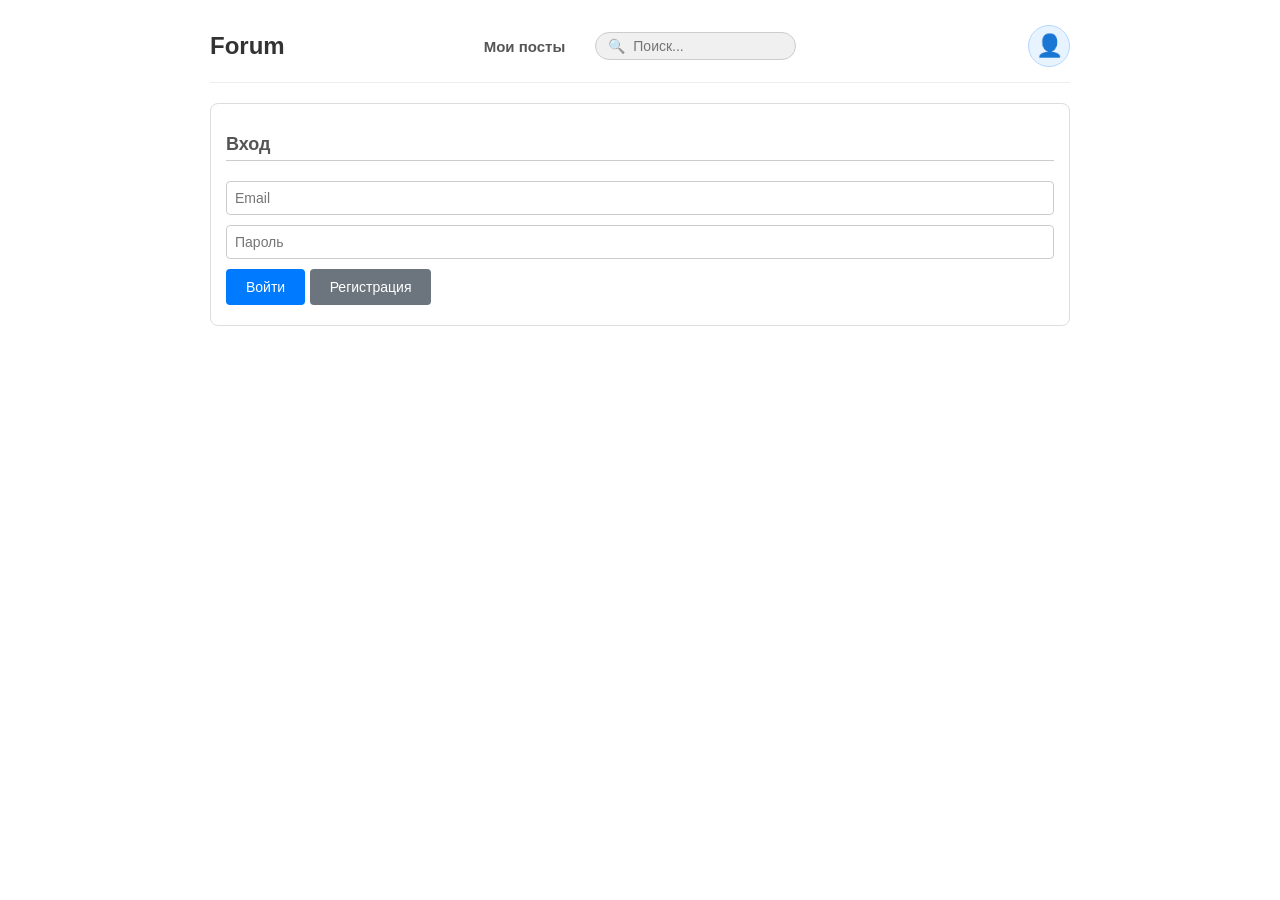
==== index.html @ 324289bb "fear: loading screen fades out smoothly" ====
<!DOCTYPE html>
<html lang="ru">
<head>
    <meta charset="UTF-8">
    <title>Forum Frontend</title>
    <link rel="stylesheet" href="style.css">
</head>
<body>
    <header class="topbar">
    <a href="?" class="logo" onclick="goToMainPage(event)">Forum</a>
    
    <div class="topbar-center">
        <nav class="topbar-nav">
            <a href="?my-posts=1" class="nav-link" id="navMyPosts" onclick="goToMyPosts(event)">Мои посты</a>
        </nav>
        <div class="topbar-search">
            <span class="search-icon">🔍</span>
            <input type="text" id="globalSearchInput" placeholder="Поиск..." class="search-input">
        </div>
    </div>

    <button class="profile-btn" title="Профиль" onclick="openOwnProfile()">👤</button>
    </header>

    <div id="message"></div>

    <!-- Загрузка -->
    <div id="loadingSection">
        <p style="color:#888;">Загрузка...</p>
    </div>

    <!-- Логин -->
    <div id="loginSection" class="section hidden">
        <h2>Вход</h2>
        <input id="loginEmail" type="email" placeholder="Email">
        <input id="loginPassword" type="password" placeholder="Пароль">
        <button onclick="login(this)">Войти</button>
        <button class="logout" onclick="showRegister()">Регистрация</button>
    </div>

    <!-- Регистрация -->
    <div id="registerSection" class="section hidden">
        <h2>Регистрация</h2>
        <input id="regUsername" type="text" placeholder="Username">
        <input id="regEmail" type="email" placeholder="Email">
        <input id="regPassword" type="password" placeholder="Пароль">
        <button onclick="register(this)">Зарегистрироваться</button>
        <button class="logout" onclick="showLogin()">Назад к входу</button>
    </div>

    <!-- Форум -->
    <div id="appSection" class="section hidden">
        <div class="user-info">
    		<div class="user-info-text">
        		<strong>Вы вошли как:</strong> <span id="currentUser"></span>
        		<span id="roleBadges"></span>
    		</div>
    		<div style="display: flex; gap: 10px;">
        		<button id="moderatorToolsBtn" class="admin-tools-btn" title="Инструменты модератора" onclick="openModeratorToolsModal()" style="display: none;">🛡️</button>
        		<button id="adminToolsBtn" class="admin-tools-btn" title="Инструменты администратора" onclick="openAdminToolsModal()" style="display: none;">🛠️</button>
    		</div>
	</div>

        <div class="layout">
            <aside class="sidebar">
                <h2>Подфорумы</h2>
                <ul id="subforumsList"></ul>
            </aside>

	<main class="content">
    		<div class="posts-header">
    		<h2>Посты <span id="postsFilterLabel" class="filter-label"></span></h2>
    		<div style="display: flex; column-gap: 10px; align-items: center;">
        		<button class="success" onclick="openCreatePostModal()">Создать пост</button>
        		<button class="btn-gray-icon" onclick="loadPosts()" title="Обновить список">↻</button>
    		</div>
    	</div>
    	<div id="postsList"></div>
    	<div id="pagination" class="pagination"></div>
	</main>
    </div>
</div>

    <!-- Страница поста -->
    <div id="postDetailSection" class="section hidden">
        <button class="logout" onclick="goBackToForum()" style="margin-bottom: 15px;">← Назад к форуму</button>

        <div id="postDetailContent"></div>

        <h2>Комментарии</h2>
        <div id="commentFormContainer">
    		<textarea id="newCommentContent" rows="3" placeholder="Ваш комментарий..."></textarea>
    
    		<div id="commentImagePreview" class="images-preview"></div>
    
    		<div class="action-row">
        		<button type="button" class="attach-btn" onclick="document.getElementById('commentImageInput').click()">📎			</button>
        		<input type="file" id="commentImageInput" accept="image/*" style="display: none;" onchange="handleCommentImageUpload(event)">
        		<button onclick="submitComment(this)">Отправить</button>
    		</div>
	</div>
        <div id="commentsList"></div>
    </div>

    <!-- Страница профиля -->
    <div id="profileSection" class="section hidden">
        <button class="logout" onclick="goBackToForum()" style="margin-bottom: 15px;">← Назад к форуму</button>

        <div class="profile-header">
            <h2 id="profileTitle">Профиль</h2>
            <div class="profile-header-actions">
                <button id="rolesBtn" style="display: none; margin: 0;">Настройка полномочий</button>
                <button id="banBtn" class="danger" style="display: none; margin: 0;">Забанить</button>
                <button id="deleteAccountBtn" class="danger" style="display: none; margin: 0;">Удалить аккаунт</button>
                <button id="logoutBtn" class="logout" style="display: none; margin: 0;" onclick="logout()">Выйти</button>
            </div>
        </div>
        <div id="profileContent" class="profile-card">Загрузка...</div>
    </div>

    <!-- Модальное окно: создание подфорума -->
    <div id="createSubforumModal" class="modal-overlay" onclick="if(event.target===this) closeCreateSubforumModal()">
        <div class="modal">
            <h2>Создать подфорум</h2>

            <label for="subforumName">Название:</label>
            <input id="subforumName" type="text" placeholder="Введите название подфорума">

            <label for="subforumDesc">Описание (необязательно):</label>
            <textarea id="subforumDesc" rows="3" placeholder="Краткое описание подфорума"></textarea>

            <div class="modal-actions">
                <button class="success" onclick="createSubforum()">Создать</button>
                <button class="logout" onclick="closeCreateSubforumModal()">Отмена</button>
            </div>
        </div>
    </div>

    <!-- Модальное окно: универсальное подтверждение -->
    <div id="confirmModal" class="modal-overlay" onclick="if(event.target===this) closeConfirmModal()">
        <div class="modal">
            <h2 id="confirmTitle">Подтверждение</h2>
            <p id="confirmMessage"></p>
            <div class="modal-actions">
                <button id="confirmYesBtn" class="danger" onclick="confirmYes(this)">Удалить</button>
                <button class="logout" onclick="closeConfirmModal()">Отмена</button>
            </div>
        </div>
    </div>

    <!-- Модальное окно: настройка полномочий -->
    <div id="rolesModal" class="modal-overlay" onclick="if(event.target===this) closeRolesModal()">
        <div class="modal">
            <h2>Настройка полномочий</h2>
            <p style="margin: 5px 0;">Пользователь: <strong id="rolesUserName">—</strong></p>
            <div id="rolesCurrentInfo" class="roles-current">Текущие полномочия: —</div>

            <div class="role-section">
                <label class="radio-row">
                    <input type="radio" name="roleOption" value="user">
                    <span>Обычный пользователь</span>
                </label>
                <label class="radio-row">
                    <input type="radio" name="roleOption" value="moderator">
                    <span>Модератор подфорума</span>
                </label>
                <label class="radio-row">
                    <input type="radio" name="roleOption" value="admin">
                    <span>Администратор</span>
                </label>
            </div>

            <div id="moderatorSubforumBlock" class="role-section" style="display: none;">
                <label for="roleSubforumId">Подфорум для модератора:</label>
                <div id="moderatorSubforumsList" class="role-checkboxes"></div>
    <p class="role-hint">Модератор сможет управлять постами и комментариями только в отмеченных подфорумах.</p>
            </div>

            <div class="modal-actions">
                <button class="success" onclick="saveUserRoles(this)">Сохранить</button>
                <button class="logout" onclick="closeRolesModal()">Отмена</button>
            </div>
        </div>
    </div>

    <!-- Модальное окно: бан пользователя -->
    <div id="banModal" class="modal-overlay" onclick="if(event.target===this) closeBanModal()">
        <div class="modal">
            <h2>Забанить пользователя</h2>
            <p style="margin: 5px 0;">Пользователь: <strong id="banUserName">—</strong></p>

            <label for="banReason">Причина бана:</label>
            <textarea id="banReason" rows="3" placeholder="Опишите причину бана"></textarea>

            <label for="banDuration">Срок:</label>
            <select id="banDuration">
                <option value="1">1 день</option>
                <option value="7">7 дней</option>
                <option value="30">30 дней</option>
                <option value="90">90 дней</option>
                <option value="365">1 год</option>
                <option value="">Навсегда</option>
            </select>

            <div class="role-section">
                <label class="radio-row">
                    <input type="radio" name="banScope" value="global" id="banScopeGlobal">
                    <span>Весь форум</span>
                </label>
                <label class="radio-row">
                    <input type="radio" name="banScope" value="subforum" id="banScopeSubforum">
                    <span>Подфорум</span>
                </label>
            </div>

            <div id="banSubforumBlock" class="role-section" style="display: none;">
                <label for="banSubforumId">Подфорум:</label>
                <select id="banSubforumId"></select>
                <p class="role-hint">Пользователь не сможет писать в выбранном подфоруме.</p>
            </div>

            <label class="checkbox-row" for="banDeleteContent">
                <input type="checkbox" id="banDeleteContent">
                <span>Удалить все посты и комментарии</span>
            </label>

            <label class="checkbox-row" for="banDeleteAccount">
                <input type="checkbox" id="banDeleteAccount">
                <span>Забанить и удалить аккаунт</span>
            </label>

            <div class="modal-actions">
                <button class="danger" onclick="saveBan(this)">Забанить</button>
                <button class="logout" onclick="closeBanModal()">Отмена</button>
            </div>
        </div>
    </div>

    <!-- Модальное окно смена почты -->
    <div id="emailModal" class="modal-overlay" onclick="if(event.target===this) closeEmailModal()">
        <div class="modal">
            <h2>Изменить Email</h2>
            
            <label for="newEmailInput">Новый Email:</label>
            <input id="newEmailInput" type="email" placeholder="Введите новый email">

            <label for="emailPasswordInput">Пароль для подтверждения:</label>
            <input id="emailPasswordInput" type="password" placeholder="Введите пароль">

            <div class="modal-actions">
                <button class="success" onclick="saveEmail(this)">Сохранить</button>
                <button class="logout" onclick="closeEmailModal()">Отмена</button>
            </div>
        </div>
    </div>

    <!-- Модальное окно смена Пароля -->
    <div id="passwordModal" class="modal-overlay" onclick="if(event.target===this) closePasswordModal()">
        <div class="modal">
            <h2>Изменить Пароль</h2>
            
            <label for="currentPasswordInput">Текущий пароль:</label>
            <input id="currentPasswordInput" type="password" placeholder="Введите текущий пароль">

            <label for="newPasswordInput">Новый пароль:</label>
            <input id="newPasswordInput" type="password" placeholder="Введите новый пароль">

            <div class="modal-actions">
                <button class="success" onclick="savePassword(this)">Сохранить</button>
                <button class="logout" onclick="closePasswordModal()">Отмена</button>
            </div>
        </div>
    </div>

<!-- Модальное окно инструменты администратора -->
<div id="adminToolsModal" class="modal-overlay" onclick="if(event.target===this) closeAdminToolsModal()">
    <div class="modal" style="max-width: 600px;">
        <h2>Инструменты администратора</h2>
        
        <!-- Вкладки -->
        <div class="admin-tabs">
            <button class="admin-tab active" onclick="switchAdminTab('users')">Пользователи</button>
            <button class="admin-tab" onclick="switchAdminTab('tags')">Теги</button>
	    <button class="admin-tab" onclick="switchAdminTab('subforums')">Подфорумы</button>
	    <button class="admin-tab" onclick="switchAdminTab('moderation')">На модерации</button>
        </div>

        <!-- Содержимое вкладки пользователи -->
        <div id="adminTabUsers" class="admin-tab-content">
            <ul id="adminUsersList" class="admin-list">
                <li style="color:#888; font-style:italic;">Загрузка...</li>
            </ul>
        </div>

        <!-- Содержимое вкладки теги -->
        <div id="adminTabTags" class="admin-tab-content" style="display: none;">
            <div class="action-row" style="margin-bottom: 15px;">
                <input id="newTagName" type="text" placeholder="Название нового тега">
                <button class="success" onclick="createTag(this)">Создать</button>
            </div>
            <ul id="adminTagsList" class="admin-list">
                <li style="color:#888; font-style:italic;">Загрузка...</li>
            </ul>
        </div>

	<!-- Содержимое вкладки подфорумы -->
        <div id="adminTabSubforums" class="admin-tab-content" style="display: none;">
            <div class="action-row" style="margin-bottom: 15px;">
                <input id="newSubforumName" type="text" placeholder="Название нового подфорума">
                <button class="success" onclick="createSubforum(this)">Создать</button>
            </div>
            <ul id="adminSubforumsList" class="admin-list">
                <li style="color:#888; font-style:italic;">Загрузка...</li>
            </ul>
        </div>

	<div id="adminTabModeration" class="admin-tab-content" style="display: none;">
    		<ul id="adminPendingList" class="admin-list">
        		<li style="color:#888; font-style:italic;">Загрузка...</li>
    		</ul>
	</div>

        <div class="modal-actions">
            <button class="logout" onclick="closeAdminToolsModal()">Закрыть</button>
        </div>
    </div>
</div>

<!-- Модальное окно редактирование профиля -->
<div id="profileEditModal" class="modal-overlay" onclick="if(event.target===this) closeProfileEditModal()">
    <div class="modal">
        <h2>Редактировать профиль</h2>
        
        <label>Аватарка:</label>
        <div style="display: flex; gap: 15px; align-items: center; margin-bottom: 10px;">
            <img id="editAvatarPreview" src="" style="width: 60px; height: 60px; border-radius: 50%; object-fit: cover; border: 1px solid #ccc;">
            <button type="button" class="attach-btn" onclick="document.getElementById('avatarInput').click()">📎</button>
            <input type="file" id="avatarInput" accept="image/*" style="display: none;" onchange="handleAvatarUpload(event)">
        </div>

        <label for="editDescriptionInput">О себе:</label>
        <textarea id="editDescriptionInput" rows="4" placeholder="Расскажите о себе..."></textarea>

        <div class="modal-actions">
            <button class="success" onclick="saveProfileChanges(this)">Сохранить</button>
            <button class="logout" onclick="closeProfileEditModal()">Отмена</button>
        </div>
    </div>
</div>

<!-- Модальное окно создание поста -->
<div id="createPostModal" class="modal-overlay" onclick="if(event.target===this) closeCreatePostModal()">
    <div class="modal" style="max-width: 600px;">
        <h2>Создать пост</h2>
        
        <label for="postSubforumId" class="input-label">Подфорум:</label>
        <select id="postSubforumId"></select>

        <label for="postTagId" class="input-label">Тег (необязательно):</label>
        <select id="postTagId">
            <option value="">— Без тега —</option>
        </select>

        <input id="postTitle" type="text" placeholder="Заголовок">
        <textarea id="postContent" rows="4" placeholder="Текст поста"></textarea>

        <div id="postImagesPreview" class="images-preview"></div>

        <div class="action-row">
            <button type="button" class="attach-btn" onclick="document.getElementById('postImagesInput').click()">📎</button>
            <input type="file" id="postImagesInput" multiple accept="image/*" style="display: none;" onchange="handlePostImageUpload(event)">
            <span id="postImageError" class="error-text"></span>
        </div>

        <div class="modal-actions">
            <button class="success" onclick="createPost(this)">Опубликовать</button>
            <button class="logout" onclick="closeCreatePostModal()">Отмена</button>
        </div>
    </div>
</div>

<!-- Модальное окно инструменты модератора -->
<div id="moderatorToolsModal" class="modal-overlay" onclick="if(event.target===this) closeModeratorToolsModal()">
    <div class="modal" style="max-width: 600px;">
        <h2>Инструменты модератора</h2>
        
        <div class="admin-tabs">
            <button class="admin-tab active" onclick="switchModTab('users')">Пользователи</button>
            <button class="admin-tab" onclick="switchModTab('pending')">На модерации</button>
        </div>

        <div id="modTabUsers" class="admin-tab-content">
            <ul id="modUsersList" class="admin-list">
                <li style="color:#888; font-style:italic;">Загрузка...</li>
            </ul>
        </div>

        <div id="modTabPending" class="admin-tab-content" style="display: none;">
            <ul id="modPendingList" class="admin-list">
                <li style="color:#888; font-style:italic;">Загрузка...</li>
            </ul>
        </div>

        <div class="modal-actions">
            <button class="logout" onclick="closeModeratorToolsModal()">Закрыть</button>
        </div>
    </div>
</div>

    <script src="js_scripts/core.js"></script>
    <script src="js_scripts/auth.js"></script>
    <script src="js_scripts/forum.js"></script>
    <script src="js_scripts/profile.js"></script>
    <script src="js_scripts/init.js"></script>
</body>
</html>
---- style.css ----
* { box-sizing: border-box; font-family: Arial, sans-serif; }
        body { max-width: 900px; margin: 20px auto; padding: 0 20px; }

html {
    overflow-y: scroll;
}

        .topbar {
            display: grid;
            grid-template-columns: 1fr auto 1fr;
            align-items: center;
            margin-bottom: 20px;
    	    padding-bottom: 10px;
            border-bottom: 1px solid #eee;
        }

.logo {
    text-decoration: none;
    color: #333;
    font-size: 24px;
    font-weight: bold;
    justify-self: start;
    cursor: pointer;
}

.logo:hover {
    color: #007bff;
}

.topbar-center {
    display: flex;
    align-items: center;
    gap: 30px;
    justify-self: center;
}

.topbar-nav {
    display: flex;
    gap: 20px;
}

.nav-link {
    color: #555;
    text-decoration: none;
    font-weight: bold;
    font-size: 15px;
    transition: color 0.15s;
}

.nav-link:hover {
    color: #007bff;
}

.nav-link.active {
    color: #007bff;
    border-bottom: 2px solid #007bff;
}

.topbar-search {
    display: flex;
    align-items: center;
    background: #f0f0f0;
    border: 1px solid #ccc;
    border-radius: 20px;
    padding: 5px 12px;
    transition: border-color 0.15s;
}

.topbar-search:focus-within {
    border-color: #007bff;
    background: #fff;
}

.search-icon {
    font-size: 14px;
    margin-right: 8px;
    opacity: 0.6;
}

.search-input {
    border: none;
    background: transparent;
    outline: none;
    padding: 0;
    margin: 0;
    font-size: 14px;
    width: 150px;
    box-shadow: none;
}
        .profile-btn {
            background: #e7f3ff;
            border: 1px solid #b6d8ff;
            color: #0056b3;
            border-radius: 50%;
            width: 42px; height: 42px;
            padding: 0;
            font-size: 22px;
            line-height: 1;
            cursor: pointer;
            display: flex;
            align-items: center;
            justify-content: center;
	    justify-self: end;
        }
        .profile-btn:hover { background: #d0e6ff; }

        h1 { color: #333; }
        h2 { color: #555; border-bottom: 1px solid #ccc; padding-bottom: 5px; font-size: 18px; }
        .section { margin-bottom: 30px; padding: 15px; border: 1px solid #ddd; border-radius: 8px; }
        .section.hidden { display: none; }
        input, textarea, select, button { padding: 8px; margin: 5px 0; font-size: 14px; }
        input, textarea, select { width: 100%; border: 1px solid #ccc; border-radius: 4px; }
        button { background: #007bff; color: white; border: none; border-radius: 4px; cursor: pointer; padding: 10px 20px; }
        button:hover { background: #0056b3; }
        button.danger { background: #dc3545; color: #fff; }
        button.danger:hover { background: #b02a37; }
        button.logout { background: #6c757d; color: #fff; }
        button.logout:hover { background: #5a6268; }
        button.success { background: #28a745; color: #fff; }
        button.success:hover { background: #1e7e34; }

        .post { border: 1px solid #ddd; padding: 10px; margin: 10px 0; border-radius: 6px; background: #f9f9f9; }
        .post h3 { margin: 0 0 5px 0; }
        .post-title-link { color: #0056b3; text-decoration: none; }
        .post-title-link:hover { text-decoration: underline; }
        .post-meta { color: #666; font-size: 12px; }
        .author-link { color: #0056b3; text-decoration: none; }
        .author-link:hover { text-decoration: underline; }
        .error { color: #dc3545; margin: 10px 0; }
        .success { color: #28a745; margin: 10px 0; }
        .user-info { background: #e7f3ff; padding: 10px; border-radius: 6px; margin-bottom: 15px; }
        .row { display: flex; gap: 10px; }
        .row > * { flex: 1; }
        .layout { display: flex; gap: 20px; align-items: flex-start; }
        .sidebar {
            width: 200px; flex-shrink: 0;
            border: 1px solid #ddd; border-radius: 8px;
            padding: 10px; background: #fafafa;
        }
        .sidebar h2 { font-size: 16px; margin: 0 0 8px 0; }
        #subforumsList { list-style: none; margin: 0; padding: 0; }
        .subforum-item {
            padding: 6px 8px; border-radius: 4px; cursor: pointer;
            font-size: 14px; margin-bottom: 2px; word-break: break-word;
            display: flex; align-items: center; gap: 6px;
        }
        .subforum-item:hover { background: #e9f2ff; }
        .subforum-item.active { background: #007bff; color: #fff; }
        .subforum-item.active .subforum-del-btn { color: #fff; }
        .subforum-item.active .subforum-del-btn:hover { background: rgba(255,255,255,0.2); }
        .subforum-name {
            flex: 1; min-width: 0; overflow: hidden;
            text-overflow: ellipsis; white-space: nowrap;
        }
        .subforum-del-btn {
            background: none;
            border: none;
            color: #dc3545;
            font-size: 18px;
            line-height: 1;
            padding: 0 4px;
            margin: 0;
            border-radius: 3px;
            cursor: pointer;
            flex-shrink: 0;
        }
        .subforum-del-btn:hover {
            background: #f8d7da;
            color: #b02a37;
        }

        .content { flex: 1; min-width: 0; }
        #createPostToggle:hover { color: #007bff; }

        #createSubforumBlock {
            margin-top: 10px;
            padding-top: 10px;
            border-top: 1px dashed #ccc;
        }
        #createSubforumBlock button {
            width: 100%;
            font-size: 13px;
            padding: 8px;
            margin: 0;
        }

        .comment {
            border-left: 3px solid #ddd;
            padding: 8px 12px; margin: 8px 0;
            background: #fafafa; border-radius: 4px;
        }
        .comment.deleted {
            background: #f3f3f3;
            border-left-color: #bbb;
            color: #888;
        }
        .comment-meta { color: #666; font-size: 12px; margin-bottom: 4px; }
        .comment.deleted .comment-meta { color: #999; }
        .no-comments { color: #888; font-style: italic; padding: 10px 0; }

        .reply-indicator {
            display: inline-block;
            background: #eef4ff;
            color: #355f99;
            padding: 1px 6px;
            border-radius: 3px;
            font-size: 11px;
        }

        .vote-controls {
            display: inline-flex;
            align-items: center;
            gap: 2px;
            vertical-align: middle;
            margin-left: 6px;
        }
        button.vote-btn {
            background: none;
            border: none;
            cursor: pointer;
            font-size: 14px;
            padding: 2px 4px;
            margin: 0;
            border-radius: 4px;
            line-height: 1;
            opacity: 0.45;
            transition: opacity 0.15s, background 0.15s;
            color: #333;
        }
        button.vote-btn:hover { opacity: 1; background: #eef4ff; }
        button.vote-btn.active-up { opacity: 1; background: #d4edda; }
        button.vote-btn.active-down { opacity: 1; background: #f8d7da; }
        .vote-score {
            font-size: 12px;
            color: #666;
            min-width: 20px;
            text-align: center;
            font-weight: bold;
            padding: 0 2px;
        }
        .vote-score.positive { color: #28a745; }
        .vote-score.negative { color: #dc3545; }

        .profile-card {
            background: #f9f9f9;
            border: 1px solid #ddd;
            border-radius: 8px;
            padding: 20px;
        }
        .profile-card .profile-row { margin: 10px 0; font-size: 15px; }
        .profile-card .profile-row strong {
            color: #555; display: inline-block; min-width: 160px;
        }

        .profile-subsection {
            margin-top: 20px;
            padding-top: 15px;
            border-top: 1px solid #e0e0e0;
        }
        .profile-subsection h3 {
            margin: 0 0 10px 0;
            font-size: 16px;
            color: #444;
        }
        .profile-list {
            list-style: none;
            margin: 0;
            padding: 0;
        }
        .profile-list-item {
            padding: 8px 10px;
            margin: 6px 0;
            border-left: 3px solid #b6d8ff;
            background: #f5faff;
            border-radius: 4px;
            font-size: 14px;
        }
        .profile-list-item .profile-link {
            color: #0056b3;
            text-decoration: none;
            font-weight: bold;
        }
        .profile-list-item .profile-link:hover { text-decoration: underline; }
        .profile-list-item .profile-excerpt {
            display: block;
            color: #555;
            margin-top: 4px;
            font-size: 13px;
            word-break: break-word;
        }
        .profile-list-item .profile-date {
            display: block;
            color: #888;
            font-size: 12px;
            margin-top: 4px;
        }
        .profile-empty {
            color: #888;
            font-style: italic;
            font-size: 13px;
        }

        .ban-item {
            padding: 10px 12px;
            margin: 8px 0;
            border-left: 4px solid #dc3545;
            background: #fff5f5;
            border-radius: 4px;
            font-size: 14px;
        }
        .ban-item .ban-info {
            color: #333;
            margin-bottom: 4px;
        }
        .ban-item .ban-reason {
            color: #555;
            font-style: italic;
            margin: 4px 0;
        }
        .ban-item .ban-dates {
            color: #888;
            font-size: 12px;
        }
        .ban-item button {
            margin-top: 8px;
            padding: 4px 12px;
            font-size: 12px;
        }

        .mod-panel {
            margin-top: 15px;
            padding: 10px;
            border: 1px dashed #bbb;
            border-radius: 6px;
            background: #fffdf5;
        }
        .mod-panel h3 {
            margin: 0 0 8px 0;
            font-size: 14px;
            color: #856404;
            text-transform: uppercase;
            letter-spacing: 0.5px;
        }
        .mod-panel .row-buttons {
            display: flex; gap: 10px; flex-wrap: wrap; align-items: center;
        }
        .mod-panel select {
            width: auto; min-width: 180px; margin: 0;
        }
        .mod-panel button { margin: 0; padding: 8px 14px; }

        .comment-del-btn {
            padding: 2px 8px !important;
            font-size: 11px !important;
            margin: 0 0 0 8px !important;
            border-radius: 3px;
            color: #fff;
        }
        .reply-btn {
            background: #17a2b8 !important;
        }
        .reply-btn:hover {
            background: #117a8b !important;
        }

        .inline-badge {
            display: inline-block;
            background: #ffc107;
            color: #212529;
            font-size: 11px;
            padding: 1px 6px;
            border-radius: 3px;
            margin-left: 6px;
        }
        .inline-badge.banned-badge {
            background: #dc3545;
            color: #fff;
        }

        .profile-header {
            display: flex;
            justify-content: space-between;
            align-items: center;
            gap: 15px;
            margin-bottom: 10px;
            flex-wrap: wrap;
        }
        .profile-header h2 { margin: 0; border: none; padding: 0; }
        .profile-header-actions {
            display: flex;
            gap: 10px;
            flex-wrap: wrap;
        }

        .form-actions {
            display: flex;
            gap: 10px;
            margin-top: 10px;
        }
        .form-actions button {
            flex: 0 0 auto;
            min-width: 130px;
            margin: 0;
            padding: 10px 20px;
        }

        .reply-form {
            margin-top: 8px;
            padding-top: 8px;
            border-top: 1px dashed #ddd;
        }
        .reply-form textarea {
            width: 100%;
        }

        /* модальные окна */
        .modal-overlay {
            display: none;
            position: fixed;
            inset: 0;
            background: rgba(0, 0, 0, 0.45);
            z-index: 1000;
            align-items: center;
            justify-content: center;
        }
        .modal-overlay.open { display: flex; }
        .modal {
            background: #fff;
            border-radius: 10px;
            padding: 20px 25px;
            width: 90%;
            max-width: 480px;
            box-shadow: 0 10px 40px rgba(0, 0, 0, 0.25);
            max-height: 90vh;
            overflow-y: auto;
        }
        .modal h2 {
            margin: 0 0 15px 0;
            border-bottom: 1px solid #ddd;
        }
        .modal label {
            display: block;
            margin-top: 10px;
            font-size: 14px;
            color: #555;
        }
        .modal p {
            font-size: 15px;
            color: #333;
            line-height: 1.5;
            margin: 10px 0;
        }
        .modal .roles-current {
            margin: 10px 0 5px 0;
            padding: 8px 12px;
            background: #f0f8ff;
            border-left: 3px solid #007bff;
            border-radius: 4px;
            font-size: 14px;
            color: #333;
        }
        .modal .roles-current strong { color: #0056b3; }
        .modal .modal-actions {
            display: flex;
            gap: 10px;
            margin-top: 20px;
            justify-content: flex-end;
        }
        .modal .modal-actions button {
            min-width: 120px;
            margin: 0;
        }

        .modal .radio-row {
            display: flex;
            align-items: center;
            gap: 8px;
            margin: 8px 0;
            cursor: pointer;
            font-size: 14px;
            color: #333;
        }
        .modal .radio-row input[type="radio"],
        .modal .radio-row input[type="checkbox"] {
            width: auto;
            margin: 0;
            padding: 0;
            border: none;
            flex-shrink: 0;
        }
        .modal .checkbox-row {
            display: flex;
            align-items: center;
            gap: 8px;
            margin: 12px 0;
            cursor: pointer;
            font-size: 14px;
            color: #333;
            padding: 8px 12px;
            border: 1px solid #f0d8d8;
            background: #fff8f8;
            border-radius: 4px;
        }
        .modal .checkbox-row input[type="checkbox"] {
            width: auto;
            margin: 0;
            padding: 0;
            border: none;
            flex-shrink: 0;
        }
        .modal .role-section {
            margin-top: 15px;
            padding-top: 10px;
            border-top: 1px dashed #ddd;
        }
        .modal .role-hint {
            font-size: 12px;
            color: #888;
            margin-top: 4px;
        }

	.role-checkboxes {
    	max-height: 200px;
    	overflow-y: auto;
    	border: 1px solid #ddd;
    	border-radius: 4px;
    	padding: 8px;
    	margin-top: 5px;
    	background: #fafafa;
	}

.mod-panel .pin-toggle,
.mod-panel .close-toggle {
    background: none;
    border: none;
    cursor: pointer;
    font-size: 18px;
    padding: 6px 12px;
    margin: 0;
    border-radius: 4px;
    line-height: 1;
    min-width: 44px;
    opacity: 0.35;
    transition: opacity 0.15s, background 0.15s, transform 0.15s;
}

.mod-panel .pin-toggle:hover,
.mod-panel .close-toggle:hover {
    opacity: 1;
    background: #fff3cd;
}

.mod-panel .pin-toggle.active {
    opacity: 1;
    background: #ffe69c;
    box-shadow: 0 0 0 1px #e0a800 inset;
}

.mod-panel .close-toggle.active {
    opacity: 1;
    background: #d6d8db;
    box-shadow: 0 0 0 1px #6c757d inset;
}

button.pin-btn {
    background: none;
    border: none;
    cursor: pointer;
    font-size: 14px;
    padding: 2px 8px;
    margin: 0 0 0 4px;
    border-radius: 3px;
    line-height: 1;
    opacity: 0.35;
    transition: opacity 0.15s, background 0.15s, transform 0.15s;
}

button.pin-btn:hover {
    opacity: 1;
    background: #fff3cd;
}

button.pin-btn.active {
    opacity: 1;
    background: #ffe69c;
    box-shadow: 0 0 0 1px #e0a800 inset;
}

.small-btn {
    padding: 2px 8px;
    font-size: 12px;
    margin-left: 10px;
    background: #e7f3ff;
    color: #0056b3;
    border: 1px solid #b6d8ff;
    border-radius: 4px;
    cursor: pointer;
    transition: background 0.15s;
}
.small-btn:hover {
    background: #d0e6ff;
}

.pagination {
    display: flex;
    gap: 5px;
    justify-content: center;
    margin-top: 20px;
    margin-bottom: 20px;
}
.pagination button {
    padding: 6px 12px;
    background: #f9f9f9;
    color: #333;
    border: 1px solid #ccc;
    border-radius: 4px;
    cursor: pointer;
    margin: 0;
}
.pagination button:hover {
    background: #e9f2ff;
}
.pagination button.active {
    background: #007bff;
    color: #fff;
    border-color: #007bff;
}
.pagination button:disabled {
    opacity: 0.5;
    cursor: not-allowed;
    background: #f9f9f9;
}

.pagination {
    display: flex;
    justify-content: space-between;
    align-items: center;
    margin-top: 20px;
}
.pagination button {
    background: #f9f9f9;
    color: #333;
    border: 1px solid #ccc;
}
.pagination button:hover { background: #e9f2ff; }
.pagination button:disabled { opacity: 0.5; cursor: not-allowed; }

.load-more-btn {
    display: block;
    width: 100%;
    background: #f0f8ff;
    border: 1px solid #b6d8ff;
    color: #0056b3;
    padding: 10px;
    margin: 15px 0;
    cursor: pointer;
    border-radius: 4px;
    font-weight: bold;
}
.load-more-btn:hover { background: #d0e6ff; }

.show-replies-btn {
    background: none;
    border: none;
    color: #0056b3;
    cursor: pointer;
    font-size: 13px;
    padding: 4px 8px;
    margin-bottom: 8px;
    margin-left: 10px;
    display: inline-block;
    border-radius: 4px;
    transition: background 0.15s, color 0.15s;
}
.show-replies-btn:hover {
    background: #e9f2ff;
    text-decoration: underline;
    color: #0056b3;
}

.attach-btn {
    background: #f9f9f9;
    border: 1px solid #ccc;
    border-radius: 4px;
    padding: 6px 12px;
    font-size: 18px;
    cursor: pointer;
    margin: 0;
    transition: background 0.15s;
}
.attach-btn:hover {
    background: #e9f2ff;
}

.images-preview {
    display: flex;
    gap: 8px;
    flex-wrap: wrap;
    margin-top: 5px;
}

.preview-img-wrapper {
    position: relative;
    display: inline-block;
}
.preview-img-wrapper img {
    width: 80px;
    height: 80px;
    object-fit: cover;
    border-radius: 4px;
    border: 1px solid #ddd;
}
.preview-img-wrapper .remove-img-btn {
    position: absolute;
    top: -5px;
    right: -5px;
    background: #dc3545;
    color: white;
    border: none;
    border-radius: 50%;
    width: 20px;
    height: 20px;
    font-size: 12px;
    line-height: 1;
    cursor: pointer;
    padding: 0;
    display: flex;
    align-items: center;
    justify-content: center;
}

.post-image, .comment-image {
    max-width: 100%;
    max-height: 300px;
    border-radius: 6px;
    margin-top: 10px;
    border: 1px solid #eee;
    display: block;
}
.post-images-container {
    display: flex;
    gap: 10px;
    flex-wrap: wrap;
    margin-top: 10px;
}

.action-row {
    display: flex;
    align-items: center;
    gap: 10px;
    margin: 10px 0;
}

.action-row button {
    margin: 0;
}
.toggle-header {
    cursor: pointer;
    user-select: none;
}
.toggle-arrow {
    font-size: 14px;
    color: #888;
}
.input-label {
    font-size: 14px;
    color: #555;
}
.error-text {
    color: #dc3545;
    font-size: 12px;
}
.filter-label {
    font-size: 13px;
    color: #888;
    font-weight: normal;
}

.user-info {
    display: flex;
    justify-content: space-between;
    align-items: center;
    background: #e7f3ff;
    padding: 10px 15px;
    border-radius: 6px;
    margin-bottom: 15px;
}

.user-info-text {
    display: flex;
    align-items: center;
    gap: 5px;
}

.posts-header {
    display: flex;
    justify-content: space-between;
    align-items: center;
    border-bottom: 1px solid #ccc;
    padding-bottom: 5px;
    margin-bottom: 15px;
    margin-top: 0px;
}

.posts-header h2 {
    margin: 0;
    border: none;
    padding: 0;
}

.btn-gray-icon,
.admin-tools-btn {
    background: #f0f0f0;
    color: #555;
    border: 1px solid #ccc;
    font-size: 16px;
    padding: 2px 10px;
    border-radius: 4px;
    cursor: pointer;
    margin: 0;
    display: inline-flex;
    align-items: center;
    justify-content: center;
    line-height: 1.2;
    transition: background 0.15s;
}

.btn-gray-icon:hover {
    background: #e0e0e0;
    color: #333;
}

.admin-tools-btn:hover {
    background: #d0e6ff;
}

.admin-tools-btn:hover {
    background: #d0e6ff;
}

.admin-tabs {
    display: flex;
    gap: 5px;
    margin-bottom: 15px;
    border-bottom: 2px solid #ddd;
}
.admin-tab {
    background: none;
    border: none;
    color: #666;
    padding: 8px 16px;
    cursor: pointer;
    margin: 0;
    font-weight: bold;
    border-bottom: 2px solid transparent;
    border-radius: 4px 4px 0 0;
}
.admin-tab:hover {
    background: #f0f0f0;
}
.admin-tab.active {
    color: #0056b3;
    border-bottom: 2px solid #007bff;
    background: #f0f8ff;
}

.admin-list {
    list-style: none;
    padding: 0;
    margin: 0;
    max-height: 300px;
    overflow-y: auto;
    border: 1px solid #eee;
    border-radius: 4px;
}
.admin-list li {
    padding: 10px;
    border-bottom: 1px solid #eee;
    display: flex;
    justify-content: space-between;
    align-items: center;
    font-size: 14px;
}
.admin-list li:last-child {
    border-bottom: none;
}
.admin-list li:hover {
    background: #fafafa;
}

.tag-del-btn {
    background: none;
    border: none;
    color: #dc3545;
    font-size: 18px;
    line-height: 1;
    padding: 0 6px;
    cursor: pointer;
    margin: 0;
    border-radius: 3px;
}
.tag-del-btn:hover {
    background: #f8d7da;
}

.tag-link {
    color: #007bff;
    text-decoration: none;
    font-weight: bold;
}
.tag-link:hover {
    text-decoration: underline;
}

#confirmModal {
    z-index: 2000;
}

#loadingSection {
    position: fixed;
    top: 0; left: 0; right: 0; bottom: 0;
    background: #fff;
    z-index: 3;
    display: flex;
    justify-content: center;
    align-items: start;
    padding-top: 80px;
    transition: opacity 0.4s ease, visibility 0.4s ease;
    opacity: 1;
    visibility: visible;
}

#loadingSection.hidden {
    opacity: 0;
    visibility: hidden;
}

#loadingSection p {
    font-size: 20px;
    color: #888;
    font-weight: bold;
}

        @media (max-width: 600px) {
            .layout { flex-direction: column; }
            .sidebar { width: 100%; }
            .profile-header { flex-direction: column; align-items: flex-start; }
            .profile-header-actions { width: 100%; }
            .profile-header-actions button { flex: 1; }
            .modal .modal-actions { flex-direction: column; }
            .modal .modal-actions button { width: 100%; }
        }
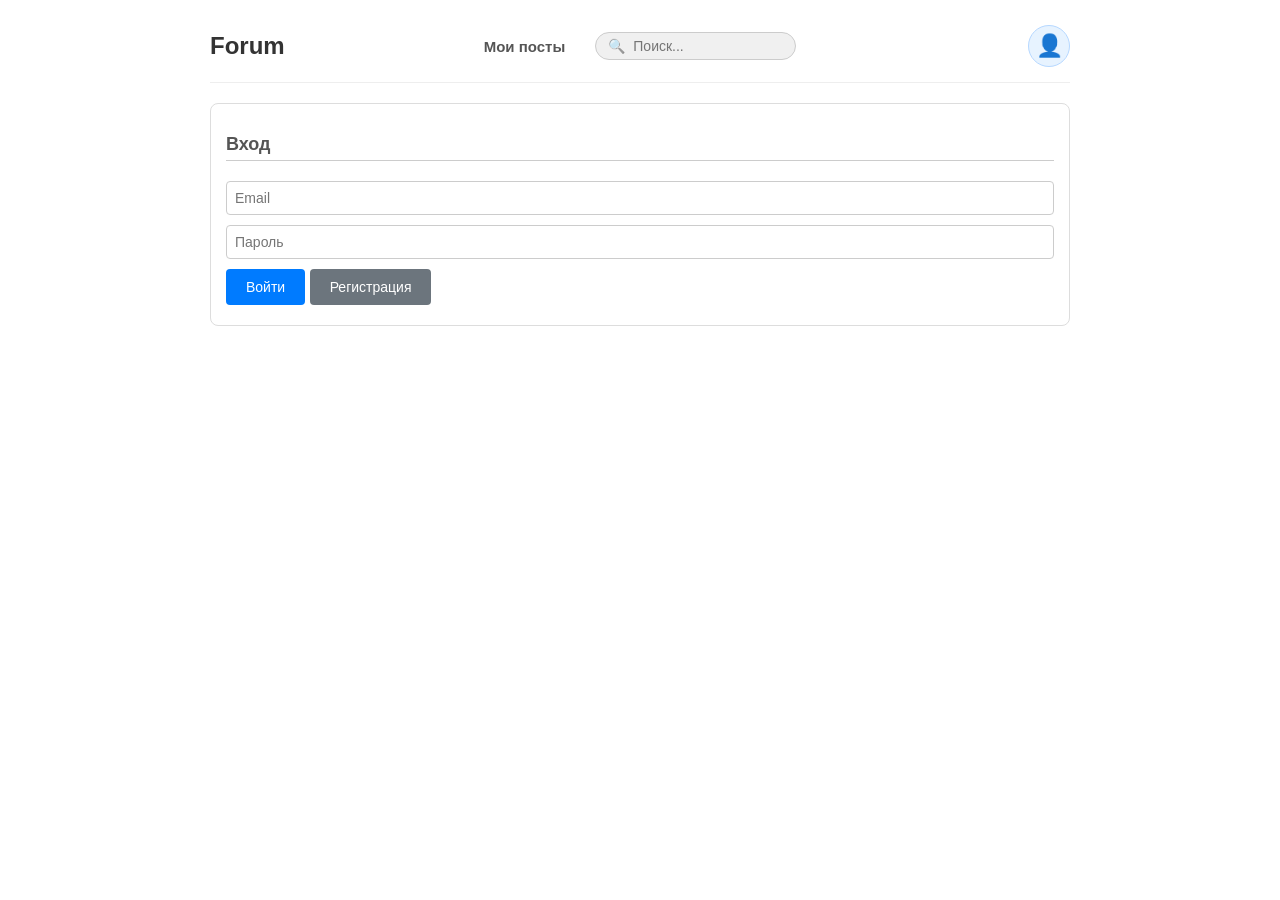
==== commit 53fe4fb9: "fear: add removal paperclip icon when image limit is reached. add 'upstairs' button" ====
--- a/index.html
+++ b/index.html
@@ -94,7 +94,7 @@
     		<div id="commentImagePreview" class="images-preview"></div>
     
     		<div class="action-row">
-        		<button type="button" class="attach-btn" onclick="document.getElementById('commentImageInput').click()">📎			</button>
+        		<button type="button" id="commentAttachBtn" class="attach-btn" onclick="document.getElementById('commentImageInput').click()">📎			</button>
         		<input type="file" id="commentImageInput" accept="image/*" style="display: none;" onchange="handleCommentImageUpload(event)">
         		<button onclick="submitComment(this)">Отправить</button>
     		</div>
@@ -367,7 +367,7 @@
         <div id="postImagesPreview" class="images-preview"></div>
 
         <div class="action-row">
-            <button type="button" class="attach-btn" onclick="document.getElementById('postImagesInput').click()">📎</button>
+            <button type="button" id="postAttachBtn" class="attach-btn" onclick="document.getElementById('postImagesInput').click()">📎</button>
             <input type="file" id="postImagesInput" multiple accept="image/*" style="display: none;" onchange="handlePostImageUpload(event)">
             <span id="postImageError" class="error-text"></span>
         </div>
@@ -406,6 +406,7 @@
         </div>
     </div>
 </div>
+    <button id="backToTopBtn" onclick="scrollToTop()" title="Наверх">↑</button>
 
     <script src="js_scripts/core.js"></script>
     <script src="js_scripts/auth.js"></script>
--- a/style.css
+++ b/style.css
@@ -918,16 +918,21 @@
 
 #loadingSection {
     position: fixed;
-    top: 0; left: 0; right: 0; bottom: 0;
+    width: 45.1%;
+    height: 15%;
     background: #fff;
     z-index: 3;
     display: flex;
     justify-content: center;
-    align-items: start;
-    padding-top: 80px;
+    align-items: center;
     transition: opacity 0.4s ease, visibility 0.4s ease;
     opacity: 1;
     visibility: visible;
+
+    margin-bottom: 30px; 
+    padding: 15px; 
+    border: 1px solid #ddd; 
+    border-radius: 8px;
 }
 
 #loadingSection.hidden {
@@ -939,6 +944,31 @@
     font-size: 20px;
     color: #888;
     font-weight: bold;
+}
+
+#backToTopBtn {
+    display: none;
+    position: fixed;
+    bottom: 30px;
+    right: 30px;
+    z-index: 2;
+    border: none;
+    outline: none;
+    background-color: #0262c9;
+    color: white;
+    cursor: pointer;
+    padding: 0;
+    border-radius: 50%;
+    font-size: 24px;
+    width: 50px;
+    height: 50px;
+    box-shadow: 0 4px 10px rgba(0,0,0,0.2);
+    transition: background-color 0.3s, transform 0.3s;
+}
+
+#backToTopBtn:hover {
+    background-color: #0350a3;
+    transform: translateY(-3px);
 }
 
         @media (max-width: 600px) {
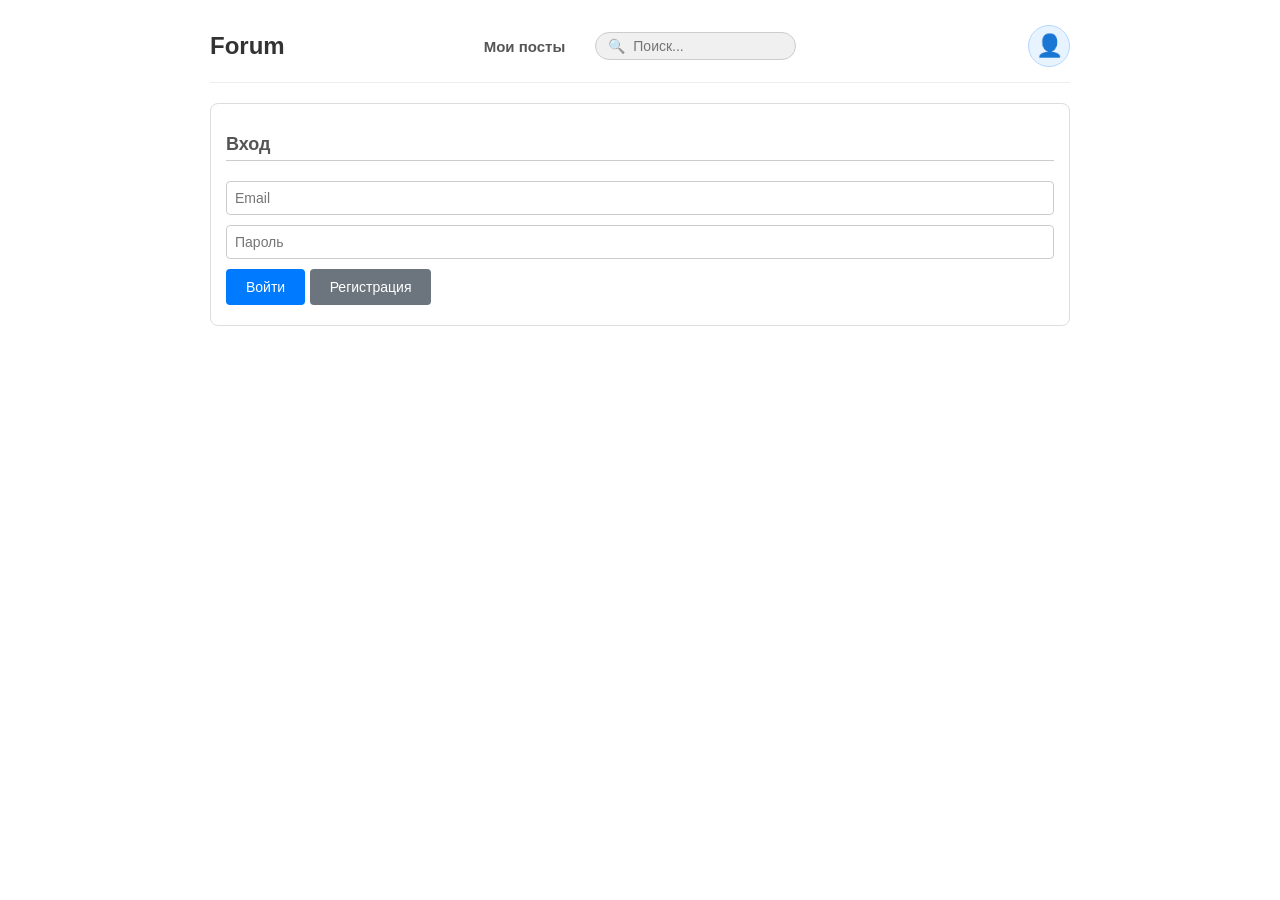
==== commit 3624222b: "feat: add username change and bans management tab" ====
--- a/index.html
+++ b/index.html
@@ -283,6 +283,7 @@
             <button class="admin-tab" onclick="switchAdminTab('tags')">Теги</button>
 	    <button class="admin-tab" onclick="switchAdminTab('subforums')">Подфорумы</button>
 	    <button class="admin-tab" onclick="switchAdminTab('moderation')">На модерации</button>
+	    <button class="admin-tab" onclick="switchAdminTab('bans')">Баны</button>
         </div>
 
         <!-- Содержимое вкладки пользователи -->
@@ -320,6 +321,13 @@
     		</ul>
 	</div>
 
+	<!-- Вкладка баны -->
+	<div id="adminTabBans" class="admin-tab-content" style="display: none;">
+            <ul id="adminBansList" class="admin-list">
+                <li style="color:#888; font-style:italic;">Загрузка...</li>
+            </ul>
+        </div>
+
         <div class="modal-actions">
             <button class="logout" onclick="closeAdminToolsModal()">Закрыть</button>
         </div>
@@ -330,7 +338,8 @@
 <div id="profileEditModal" class="modal-overlay" onclick="if(event.target===this) closeProfileEditModal()">
     <div class="modal">
         <h2>Редактировать профиль</h2>
-        
+        <label for="editUsernameInput">Имя пользователя:</label>
+        <input id="editUsernameInput" type="text" placeholder="Введите ваш ник" style="margin-bottom: 10px;">
         <label>Аватарка:</label>
         <div style="display: flex; gap: 15px; align-items: center; margin-bottom: 10px;">
             <img id="editAvatarPreview" src="" style="width: 60px; height: 60px; border-radius: 50%; object-fit: cover; border: 1px solid #ccc;">
@@ -385,8 +394,9 @@
         <h2>Инструменты модератора</h2>
         
         <div class="admin-tabs">
-            <button class="admin-tab active" onclick="switchModTab('users')">Пользователи</button>
-            <button class="admin-tab" onclick="switchModTab('pending')">На модерации</button>
+            <button class="admin-tab active" onclick="switchModTab('pending')">На модерации</button>
+            <button class="admin-tab" onclick="switchModTab('users')">Пользователи</button>
+	    <button class="admin-tab" onclick="switchModTab('bans')">Баны</button>
         </div>
 
         <div id="modTabUsers" class="admin-tab-content">
@@ -397,6 +407,13 @@
 
         <div id="modTabPending" class="admin-tab-content" style="display: none;">
             <ul id="modPendingList" class="admin-list">
+                <li style="color:#888; font-style:italic;">Загрузка...</li>
+            </ul>
+        </div>
+
+	<!-- Вкладка баны -->
+        <div id="modTabBans" class="admin-tab-content" style="display: none;">
+            <ul id="modBansList" class="admin-list">
                 <li style="color:#888; font-style:italic;">Загрузка...</li>
             </ul>
         </div>
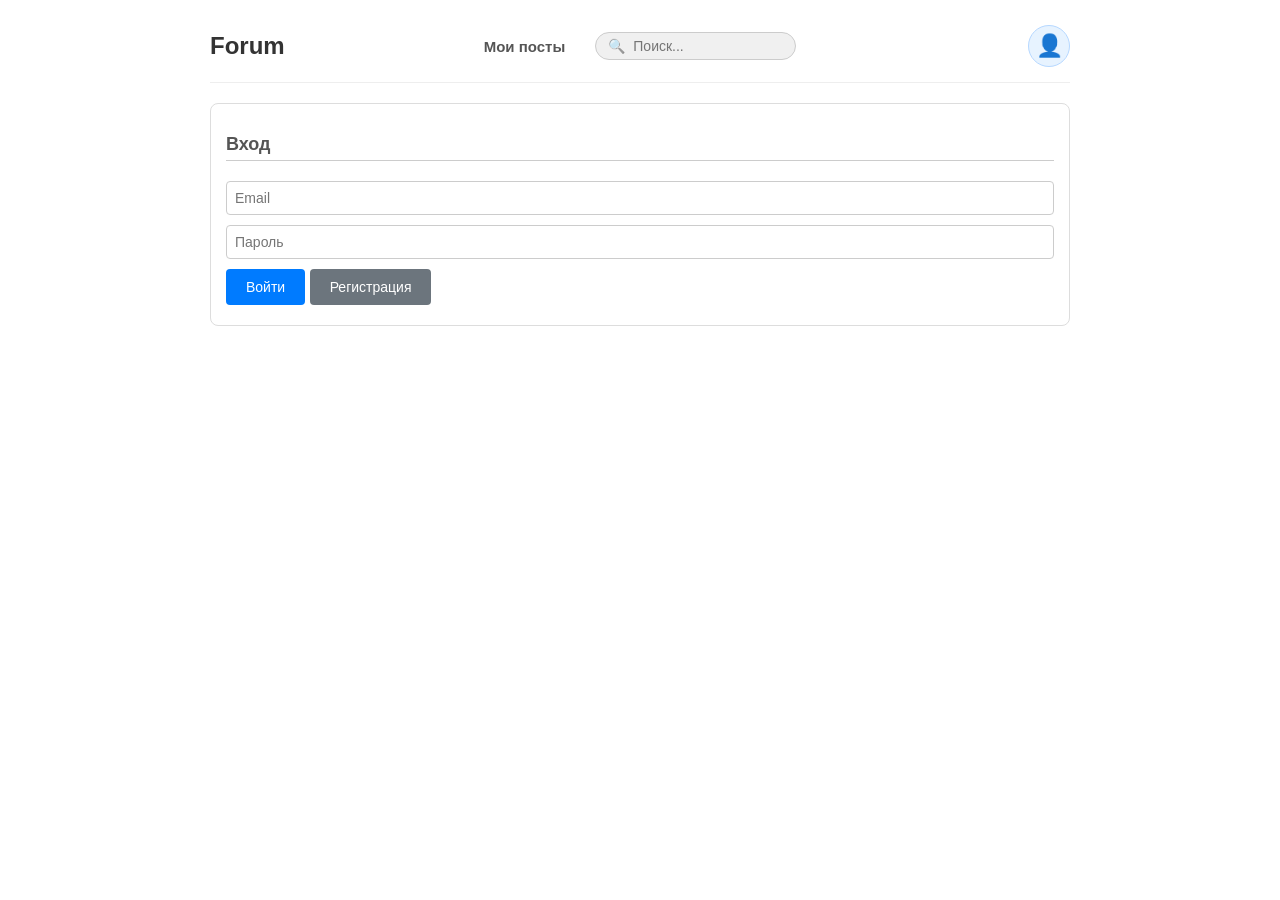
==== commit c34565d1: "feat: implement content recovery for moderators and admins" ====
--- a/index.html
+++ b/index.html
@@ -54,6 +54,7 @@
     		<div class="user-info-text">
         		<strong>Вы вошли как:</strong> <span id="currentUser"></span>
         		<span id="roleBadges"></span>
+			<span id="userBanStatus" style="color: #dc3545; font-weight: bold; margin-left: 10px; font-size: 13px;"></span>
     		</div>
     		<div style="display: flex; gap: 10px;">
         		<button id="moderatorToolsBtn" class="admin-tools-btn" title="Инструменты модератора" onclick="openModeratorToolsModal()" style="display: none;">🛡️</button>
@@ -274,16 +275,20 @@
 
 <!-- Модальное окно инструменты администратора -->
 <div id="adminToolsModal" class="modal-overlay" onclick="if(event.target===this) closeAdminToolsModal()">
-    <div class="modal" style="max-width: 600px;">
-        <h2>Инструменты администратора</h2>
+    <div class="adminToolsModalContent">
+        <div class="modal-header">
+            <h2>Инструменты администратора</h2>
+            <button class="close-cross-btn" onclick="closeAdminToolsModal()" title="Закрыть">&times;</button>
+        </div>
         
         <!-- Вкладки -->
         <div class="admin-tabs">
             <button class="admin-tab active" onclick="switchAdminTab('users')">Пользователи</button>
-            <button class="admin-tab" onclick="switchAdminTab('tags')">Теги</button>
-	    <button class="admin-tab" onclick="switchAdminTab('subforums')">Подфорумы</button>
 	    <button class="admin-tab" onclick="switchAdminTab('moderation')">На модерации</button>
 	    <button class="admin-tab" onclick="switchAdminTab('bans')">Баны</button>
+	    <button class="admin-tab" onclick="switchAdminTab('deleted')">Удаленные</button>
+	    <button class="admin-tab" onclick="switchAdminTab('tags')">Теги</button>
+	    <button class="admin-tab" onclick="switchAdminTab('subforums')">Подфорумы</button>
         </div>
 
         <!-- Содержимое вкладки пользователи -->
@@ -327,9 +332,11 @@
                 <li style="color:#888; font-style:italic;">Загрузка...</li>
             </ul>
         </div>
-
-        <div class="modal-actions">
-            <button class="logout" onclick="closeAdminToolsModal()">Закрыть</button>
+	
+	<div id="adminTabDeleted" class="admin-tab-content" style="display: none;">
+            <ul id="adminDeletedList" class="admin-list">
+                <li style="color:#888; font-style:italic;">Загрузка...</li>
+            </ul>
         </div>
     </div>
 </div>
@@ -390,11 +397,14 @@
 
 <!-- Модальное окно инструменты модератора -->
 <div id="moderatorToolsModal" class="modal-overlay" onclick="if(event.target===this) closeModeratorToolsModal()">
-    <div class="modal" style="max-width: 600px;">
-        <h2>Инструменты модератора</h2>
-        
+    <div class="moderatorToolsModalContent">
+        <div class="modal-header">
+            <h2>Инструменты модератора</h2>
+            <button class="close-cross-btn" onclick="closeModeratorToolsModal()" title="Закрыть">&times;</button>
+        </div>
         <div class="admin-tabs">
             <button class="admin-tab active" onclick="switchModTab('pending')">На модерации</button>
+	    <button class="admin-tab" onclick="switchModTab('deleted')">Удаленные</button>
             <button class="admin-tab" onclick="switchModTab('users')">Пользователи</button>
 	    <button class="admin-tab" onclick="switchModTab('bans')">Баны</button>
         </div>
@@ -418,8 +428,10 @@
             </ul>
         </div>
 
-        <div class="modal-actions">
-            <button class="logout" onclick="closeModeratorToolsModal()">Закрыть</button>
+	<div id="modTabDeleted" class="admin-tab-content" style="display: none;">
+            <ul id="modDeletedList" class="admin-list">
+                <li style="color:#888; font-style:italic;">Загрузка...</li>
+            </ul>
         </div>
     </div>
 </div>
--- a/style.css
+++ b/style.css
@@ -419,7 +419,7 @@
             position: fixed;
             inset: 0;
             background: rgba(0, 0, 0, 0.45);
-            z-index: 1000;
+            z-index: 3;
             align-items: center;
             justify-content: center;
         }
@@ -519,6 +519,61 @@
             margin-top: 4px;
         }
 
+	.adminToolsModalContent,
+	.moderatorToolsModalContent {
+    	    max-width: 700px;
+	    background: #fff;
+            border-radius: 10px;
+            padding: 20px 25px;
+            width: 90%;
+            box-shadow: 0 10px 40px rgba(0, 0, 0, 0.25);
+            max-height: 90vh;
+            overflow-y: auto;
+	    overflow-x: hidden;
+	}
+
+.modal-header {
+    display: flex;
+    justify-content: space-between;
+    align-items: center;
+    border-bottom: 1px solid #ddd;
+    margin-bottom: 15px;
+    padding-bottom: 5px;
+}
+
+.modal-header h2 {
+    margin: 0;
+    border: none;
+    padding: 0;
+}
+
+.close-cross-btn {
+    background: none;
+    border: none;
+    font-size: 28px;
+    color: #888;
+    cursor: pointer;
+    padding: 0;
+    margin: 0;
+    line-height: 1;
+    transition: color 0.15s;
+}
+
+.close-cross-btn:hover {
+    color: #dc3545;
+    background: none;
+}
+
+
+	.admin-tabs {
+    		flex-wrap: wrap;
+	}
+
+	.admin-list li {
+    		word-break: break-word;
+	}
+
+
 	.role-checkboxes {
     	max-height: 200px;
     	overflow-y: auto;
@@ -834,10 +889,6 @@
     background: #d0e6ff;
 }
 
-.admin-tools-btn:hover {
-    background: #d0e6ff;
-}
-
 .admin-tabs {
     display: flex;
     gap: 5px;
@@ -918,21 +969,19 @@
 
 #loadingSection {
     position: fixed;
-    width: 45.1%;
-    height: 15%;
+    top: 20px;
+    left: 50%;
+    transform: translateX(-50%); 
+    width: calc(100% - 40px);
+    max-width: 860px;
+    
     background: #fff;
-    z-index: 3;
-    display: flex;
-    justify-content: center;
-    align-items: center;
+    z-index: 5;
+    box-shadow: 0 4px 20px rgba(0, 0, 0, 0.15);
     transition: opacity 0.4s ease, visibility 0.4s ease;
-    opacity: 1;
-    visibility: visible;
-
-    margin-bottom: 30px; 
-    padding: 15px; 
-    border: 1px solid #ddd; 
     border-radius: 8px;
+    margin: 0;
+    text-align: center;
 }
 
 #loadingSection.hidden {
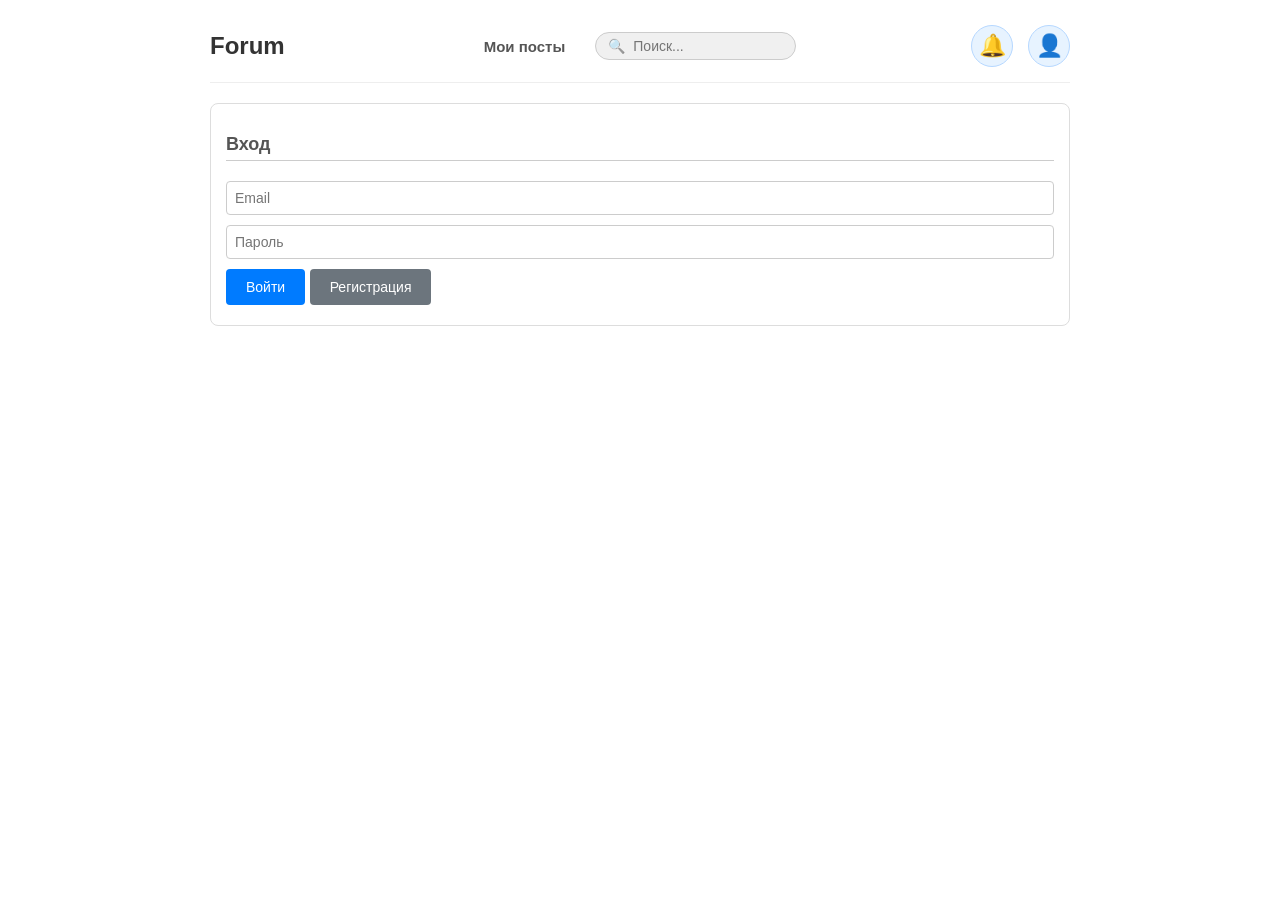
==== commit bb62f51e: "feat: add notifications" ====
--- a/index.html
+++ b/index.html
@@ -19,7 +19,25 @@
         </div>
     </div>
 
+    <div class="topbar-right">
+    <div class="notif-container">
+        <button id="notifBellBtn" class="profile-btn bell-btn" title="Уведомления" onclick="toggleNotifications()">
+            🔔
+            <span id="notifBadge" class="notif-badge">0</span>
+        </button>
+        
+        <div id="notifDropdown" class="notif-dropdown">
+            <div class="notif-header">
+                <strong>Уведомления</strong>
+                <button class="notif-mark-read" onclick="markAllNotificationsRead()">Прочитать все</button>
+            </div>
+            <ul id="notifList" class="notif-list">
+            </ul>
+        </div>
+    </div>
+
     <button class="profile-btn" title="Профиль" onclick="openOwnProfile()">👤</button>
+</div>
     </header>
 
     <div id="message"></div>
--- a/style.css
+++ b/style.css
@@ -87,22 +87,101 @@
     width: 150px;
     box-shadow: none;
 }
-        .profile-btn {
-            background: #e7f3ff;
-            border: 1px solid #b6d8ff;
-            color: #0056b3;
-            border-radius: 50%;
-            width: 42px; height: 42px;
-            padding: 0;
-            font-size: 22px;
-            line-height: 1;
-            cursor: pointer;
-            display: flex;
-            align-items: center;
-            justify-content: center;
-	    justify-self: end;
-        }
-        .profile-btn:hover { background: #d0e6ff; }
+
+.profile-btn {
+    background: #e7f3ff;
+    border: 1px solid #b6d8ff;
+    color: #0056b3;
+    border-radius: 50%;
+    width: 42px; 
+    height: 42px;
+    padding: 0;
+    font-size: 22px;
+    line-height: 1;
+    cursor: pointer;
+    display: flex;
+    align-items: center;
+    justify-content: center;
+}
+
+.profile-btn:hover { background: #d0e6ff; }
+
+.topbar-right {
+    display: flex;
+    gap: 15px;
+    align-items: center;
+    justify-self: end;
+}
+
+.bell-btn {
+    position: relative;
+}
+
+.notif-badge {
+    display: none;
+    position: absolute;
+    top: -2px;
+    right: -2px;
+    background: red;
+    color: white;
+    border-radius: 50%;
+    padding: 2px 6px;
+    font-size: 10px;
+    font-weight: bold;
+}
+
+.notif-container {
+    position: relative;
+}
+
+.notif-dropdown {
+    display: none;
+    position: absolute;
+    right: 0;
+    top: 50px;
+    width: 320px;
+    background: #fff;
+    border: 1px solid #ddd;
+    border-radius: 8px;
+    box-shadow: 0 4px 15px rgba(0,0,0,0.1);
+    z-index: 100;
+}
+
+.notif-dropdown.open {
+    display: block;
+}
+
+.notif-header {
+    padding: 10px;
+    border-bottom: 1px solid #eee;
+    display: flex;
+    justify-content: space-between;
+    align-items: center;
+}
+
+.notif-mark-read {
+    background: none;
+    border: none;
+    color: #007bff;
+    font-size: 12px;
+    cursor: pointer;
+    padding: 4px 8px;
+    border-radius: 4px;
+    transition: background-color 0.15s, color 0.15s;
+}
+
+.notif-mark-read:hover {
+    background-color: #cce5ff;
+    color: #004085;
+}
+
+.notif-list {
+    list-style: none;
+    margin: 0;
+    padding: 0;
+    max-height: 300px;
+    overflow-y: auto;
+}
 
         h1 { color: #333; }
         h2 { color: #555; border-bottom: 1px solid #ccc; padding-bottom: 5px; font-size: 18px; }
@@ -1015,6 +1094,16 @@
     transition: background-color 0.3s, transform 0.3s;
 }
 
+.notif-link {
+    color: #007bff;
+    text-decoration: none;
+    font-weight: bold;
+}
+
+.notif-link:hover {
+    text-decoration: underline;
+}
+
 #backToTopBtn:hover {
     background-color: #0350a3;
     transform: translateY(-3px);
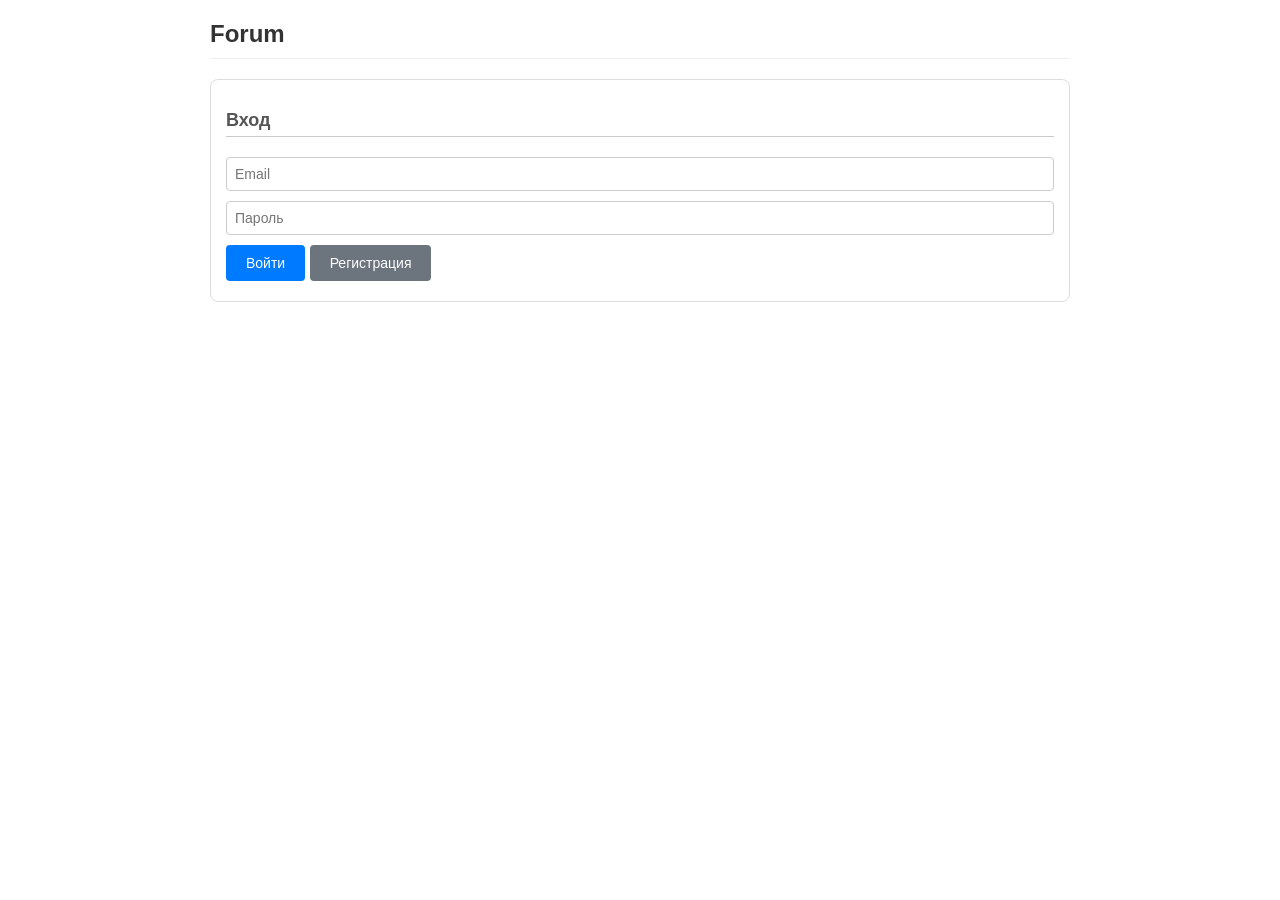
==== commit e6baab0e: "fix: hide profile and notifications buttons in login and registration pages" ====
--- a/index.html
+++ b/index.html
@@ -9,7 +9,7 @@
     <header class="topbar">
     <a href="?" class="logo" onclick="goToMainPage(event)">Forum</a>
     
-    <div class="topbar-center">
+    <div class="topbar-center" id="topbarCenter">
         <nav class="topbar-nav">
             <a href="?my-posts=1" class="nav-link" id="navMyPosts" onclick="goToMyPosts(event)">Мои посты</a>
         </nav>
@@ -19,7 +19,7 @@
         </div>
     </div>
 
-    <div class="topbar-right">
+    <div class="topbar-right" id="topbarRight">
     <div class="notif-container">
         <button id="notifBellBtn" class="profile-btn bell-btn" title="Уведомления" onclick="toggleNotifications()">
             🔔
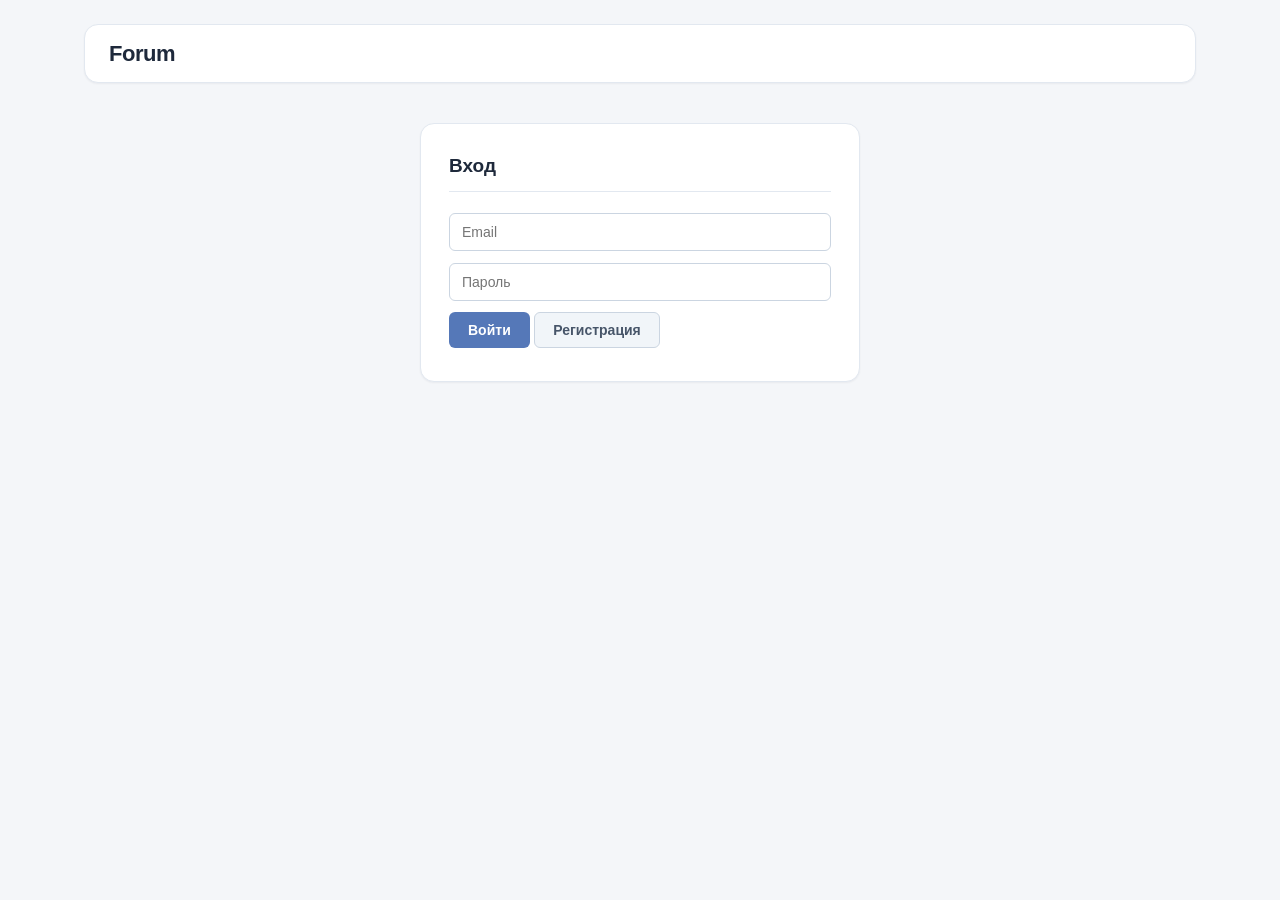
==== commit 1f3b5563: "feat: add 'Users' tab" ====
--- a/index.html
+++ b/index.html
@@ -11,6 +11,7 @@
     
     <div class="topbar-center" id="topbarCenter">
         <nav class="topbar-nav">
+	    <a href="?users=1" id="navUsers" class="nav-link" onclick="goToUsers(event)">Пользователи</a>
             <a href="?my-posts=1" class="nav-link" id="navMyPosts" onclick="goToMyPosts(event)">Мои посты</a>
         </nav>
         <div class="topbar-search">
@@ -87,13 +88,23 @@
             </aside>
 
 	<main class="content">
-    		<div class="posts-header">
-    		<h2>Посты <span id="postsFilterLabel" class="filter-label"></span></h2>
-    		<div style="display: flex; column-gap: 10px; align-items: center;">
-        		<button class="success" onclick="openCreatePostModal()">Создать пост</button>
-        		<button class="btn-gray-icon" onclick="loadPosts()" title="Обновить список">↻</button>
+    		<div id="postsView">
+        		<div class="posts-header">
+            			<h2>Посты <span id="postsFilterLabel" class="filter-label"></span></h2>
+            			<div style="display: flex; column-gap: 10px; align-items: center;">
+                			<button class="success" onclick="openCreatePostModal()">Создать пост</button>
+                			<button class="btn-gray-icon" onclick="loadPosts()" title="Обновить список">↻</button>
+            			</div>
+        		</div>
+        		<div id="postsList"></div>
+        		<div id="pagination" class="pagination"></div>
     		</div>
-    	</div>
+		<div id="usersView" style="display: none;">
+    			<div class="posts-header">
+        			<h2>Пользователи <span id="usersFilterLabel" class="filter-label"></span></h2>
+    			</div>
+    		<div id="usersList"></div>
+		</div>
     	<div id="postsList"></div>
     	<div id="pagination" class="pagination"></div>
 	</main>
--- a/style.css
+++ b/style.css
@@ -1,36 +1,96 @@
-	* { box-sizing: border-box; font-family: Arial, sans-serif; }
-        body { max-width: 900px; margin: 20px auto; padding: 0 20px; }
+:root {
+    --primary: #3b6fd8;
+    --primary-hover: #2d5bbd;
+    --primary-soft: #eef4ff;
+    --primary-border: #c7d9fc;
+    --bg-page: #f4f6f9;
+    --bg-card: #ffffff;
+    --bg-subtle: #f8fafc;
+    --text-main: #1e293b;
+    --text-secondary: #475569;
+    --text-muted: #94a3b8;
+    --border-color: #e2e8f0;
+    --danger: #ef4444;
+    --danger-hover: #dc2626;
+    --danger-soft: #fef2f2;
+    --success: #10b981;
+    --success-hover: #059669;
+    --success-soft: #ecfdf5;
+    --warning-soft: #fffbeb;
+    --warning-border: #fde68a;
+    --shadow-sm: 0 1px 2px rgba(15, 23, 42, 0.05);
+    --shadow-md: 0 4px 12px rgba(15, 23, 42, 0.06);
+    --shadow-lg: 0 12px 32px rgba(15, 23, 42, 0.14);
+    --radius-sm: 6px;
+    --radius-md: 10px;
+    --radius-lg: 14px;
+}
+
+* {
+    box-sizing: border-box;
+    font-family: -apple-system, BlinkMacSystemFont, "Segoe UI", Roboto, Inter, Helvetica, Arial, sans-serif;
+}
 
 html {
     overflow-y: scroll;
 }
 
-        .topbar {
-            display: grid;
-            grid-template-columns: 1fr auto 1fr;
-            align-items: center;
-            margin-bottom: 20px;
-    	    padding-bottom: 10px;
-            border-bottom: 1px solid #eee;
-        }
+body {
+    max-width: 1160px;
+    margin: 24px auto;
+    padding: 0 24px;
+    background-color: var(--bg-page);
+    color: var(--text-main);
+    line-height: 1.5;
+}
+
+h1 {
+    color: var(--text-main);
+    font-size: 24px;
+    font-weight: 700;
+    margin-top: 0;
+}
+
+h2 {
+    color: var(--text-main);
+    border-bottom: 1px solid var(--border-color);
+    padding-bottom: 10px;
+    font-size: 19px;
+    font-weight: 600;
+    margin-top: 0;
+}
+
+.topbar {
+    display: grid;
+    grid-template-columns: 1fr auto 1fr;
+    align-items: center;
+    background: var(--bg-card);
+    padding: 12px 24px;
+    border-radius: var(--radius-lg);
+    border: 1px solid var(--border-color);
+    box-shadow: var(--shadow-sm);
+    margin-bottom: 24px;
+}
 
 .logo {
     text-decoration: none;
-    color: #333;
-    font-size: 24px;
-    font-weight: bold;
+    color: var(--text-main);
+    font-size: 22px;
+    font-weight: 800;
+    letter-spacing: -0.5px;
     justify-self: start;
     cursor: pointer;
+    transition: color 0.15s;
 }
 
 .logo:hover {
-    color: #007bff;
+    color: var(--primary);
 }
 
 .topbar-center {
     display: flex;
     align-items: center;
-    gap: 30px;
+    gap: 28px;
     justify-self: center;
 }
 
@@ -40,35 +100,38 @@
 }
 
 .nav-link {
-    color: #555;
+    color: var(--text-secondary);
     text-decoration: none;
-    font-weight: bold;
-    font-size: 15px;
-    transition: color 0.15s;
+    font-weight: 600;
+    font-size: 14px;
+    padding: 6px 2px;
+    border-bottom: 2px solid transparent;
+    transition: color 0.15s, border-color 0.15s;
 }
 
 .nav-link:hover {
-    color: #007bff;
+    color: var(--primary);
 }
 
 .nav-link.active {
-    color: #007bff;
-    border-bottom: 2px solid #007bff;
+    color: var(--primary);
+    border-bottom-color: var(--primary);
 }
 
 .topbar-search {
     display: flex;
     align-items: center;
-    background: #f0f0f0;
-    border: 1px solid #ccc;
-    border-radius: 20px;
-    padding: 5px 12px;
-    transition: border-color 0.15s;
+    background: var(--bg-subtle);
+    border: 1px solid var(--border-color);
+    border-radius: 999px;
+    padding: 6px 14px;
+    transition: border-color 0.15s, box-shadow 0.15s, background-color 0.15s;
 }
 
 .topbar-search:focus-within {
-    border-color: #007bff;
-    background: #fff;
+    border-color: var(--primary);
+    background: var(--bg-card);
+    box-shadow: 0 0 0 3px rgba(59, 111, 216, 0.12);
 }
 
 .search-icon {
@@ -84,33 +147,38 @@
     padding: 0;
     margin: 0;
     font-size: 14px;
-    width: 150px;
+    width: 190px;
+    color: var(--text-main);
     box-shadow: none;
 }
 
+.topbar-right {
+    display: flex;
+    gap: 12px;
+    align-items: center;
+    justify-self: end;
+}
+
 .profile-btn {
-    background: #e7f3ff;
-    border: 1px solid #b6d8ff;
-    color: #0056b3;
+    background: var(--primary-soft);
+    border: 1px solid var(--primary-border);
+    color: var(--primary);
     border-radius: 50%;
-    width: 42px; 
-    height: 42px;
+    width: 40px;
+    height: 40px;
     padding: 0;
-    font-size: 22px;
+    font-size: 19px;
     line-height: 1;
     cursor: pointer;
     display: flex;
     align-items: center;
     justify-content: center;
-}
-
-.profile-btn:hover { background: #d0e6ff; }
-
-.topbar-right {
-    display: flex;
-    gap: 15px;
-    align-items: center;
-    justify-self: end;
+    transition: background-color 0.15s, transform 0.1s, box-shadow 0.15s;
+}
+
+.profile-btn:hover {
+    background: #dbeafe;
+    box-shadow: var(--shadow-sm);
 }
 
 .bell-btn {
@@ -120,14 +188,15 @@
 .notif-badge {
     display: none;
     position: absolute;
-    top: -2px;
-    right: -2px;
-    background: red;
-    color: white;
-    border-radius: 50%;
+    top: -3px;
+    right: -3px;
+    background: var(--danger);
+    color: #fff;
+    border-radius: 999px;
     padding: 2px 6px;
     font-size: 10px;
-    font-weight: bold;
+    font-weight: 700;
+    border: 2px solid #fff;
 }
 
 .notif-container {
@@ -138,13 +207,14 @@
     display: none;
     position: absolute;
     right: 0;
-    top: 50px;
-    width: 320px;
-    background: #fff;
-    border: 1px solid #ddd;
-    border-radius: 8px;
-    box-shadow: 0 4px 15px rgba(0,0,0,0.1);
+    top: 48px;
+    width: 340px;
+    background: var(--bg-card);
+    border: 1px solid var(--border-color);
+    border-radius: var(--radius-md);
+    box-shadow: var(--shadow-lg);
     z-index: 100;
+    overflow: hidden;
 }
 
 .notif-dropdown.open {
@@ -152,472 +222,1001 @@
 }
 
 .notif-header {
-    padding: 10px;
-    border-bottom: 1px solid #eee;
+    padding: 12px 14px;
+    background: var(--bg-subtle);
+    border-bottom: 1px solid var(--border-color);
     display: flex;
     justify-content: space-between;
     align-items: center;
+    font-size: 14px;
 }
 
 .notif-mark-read {
     background: none;
     border: none;
-    color: #007bff;
+    color: var(--primary);
     font-size: 12px;
+    font-weight: 600;
     cursor: pointer;
     padding: 4px 8px;
-    border-radius: 4px;
-    transition: background-color 0.15s, color 0.15s;
+    border-radius: var(--radius-sm);
+    transition: background-color 0.15s;
 }
 
 .notif-mark-read:hover {
-    background-color: #cce5ff;
-    color: #004085;
+    background-color: var(--primary-soft);
+    color: var(--primary-hover);
 }
 
 .notif-list {
     list-style: none;
     margin: 0;
     padding: 0;
-    max-height: 300px;
+    max-height: 320px;
     overflow-y: auto;
 }
 
-        h1 { color: #333; }
-        h2 { color: #555; border-bottom: 1px solid #ccc; padding-bottom: 5px; font-size: 18px; }
-        .section { margin-bottom: 30px; padding: 15px; border: 1px solid #ddd; border-radius: 8px; }
-        .section.hidden { display: none; }
-        input, textarea, select, button { padding: 8px; margin: 5px 0; font-size: 14px; }
-        input, textarea, select { width: 100%; border: 1px solid #ccc; border-radius: 4px; }
-        button { background: #007bff; color: white; border: none; border-radius: 4px; cursor: pointer; padding: 10px 20px; }
-        button:hover { background: #0056b3; }
-        button.danger { background: #dc3545; color: #fff; }
-        button.danger:hover { background: #b02a37; }
-        button.logout { background: #6c757d; color: #fff; }
-        button.logout:hover { background: #5a6268; }
-        button.success { background: #28a745; color: #fff; }
-        button.success:hover { background: #1e7e34; }
-
-        .post { border: 1px solid #ddd; padding: 10px; margin: 10px 0; border-radius: 6px; background: #f9f9f9; }
-        .post h3 { margin: 0 0 5px 0; }
-        .post-title-link { color: #0056b3; text-decoration: none; }
-        .post-title-link:hover { text-decoration: underline; }
-        .post-meta { color: #666; font-size: 12px; }
-        .author-link { color: #0056b3; text-decoration: none; }
-        .author-link:hover { text-decoration: underline; }
-        .error { color: #dc3545; margin: 10px 0; }
-        .success { color: #28a745; margin: 10px 0; }
-        .user-info { background: #e7f3ff; padding: 10px; border-radius: 6px; margin-bottom: 15px; }
-        .row { display: flex; gap: 10px; }
-        .row > * { flex: 1; }
-        .layout { display: flex; gap: 20px; align-items: flex-start; }
-        .sidebar {
-            width: 200px; flex-shrink: 0;
-            border: 1px solid #ddd; border-radius: 8px;
-            padding: 10px; background: #fafafa;
-        }
-        .sidebar h2 { font-size: 16px; margin: 0 0 8px 0; }
-        #subforumsList { list-style: none; margin: 0; padding: 0; }
-        .subforum-item {
-            padding: 6px 8px; border-radius: 4px; cursor: pointer;
-            font-size: 14px; margin-bottom: 2px; word-break: break-word;
-            display: flex; align-items: center; gap: 6px;
-        }
-        .subforum-item:hover { background: #e9f2ff; }
-        .subforum-item.active { background: #007bff; color: #fff; }
-        .subforum-item.active .subforum-del-btn { color: #fff; }
-        .subforum-item.active .subforum-del-btn:hover { background: rgba(255,255,255,0.2); }
-        .subforum-name {
-            flex: 1; min-width: 0; overflow: hidden;
-            text-overflow: ellipsis; white-space: nowrap;
-        }
-        .subforum-del-btn {
-            background: none;
-            border: none;
-            color: #dc3545;
-            font-size: 18px;
-            line-height: 1;
-            padding: 0 4px;
-            margin: 0;
-            border-radius: 3px;
-            cursor: pointer;
-            flex-shrink: 0;
-        }
-        .subforum-del-btn:hover {
-            background: #f8d7da;
-            color: #b02a37;
-        }
-
-        .content { flex: 1; min-width: 0; }
-        #createPostToggle:hover { color: #007bff; }
-
-        #createSubforumBlock {
-            margin-top: 10px;
-            padding-top: 10px;
-            border-top: 1px dashed #ccc;
-        }
-        #createSubforumBlock button {
-            width: 100%;
-            font-size: 13px;
-            padding: 8px;
-            margin: 0;
-        }
-
-        .comment {
-            border-left: 3px solid #ddd;
-            padding: 8px 12px; margin: 8px 0;
-            background: #fafafa; border-radius: 4px;
-        }
-        .comment.deleted {
-            background: #f3f3f3;
-            border-left-color: #bbb;
-            color: #888;
-        }
-        .comment-meta { color: #666; font-size: 12px; margin-bottom: 4px; }
-        .comment.deleted .comment-meta { color: #999; }
-        .no-comments { color: #888; font-style: italic; padding: 10px 0; }
-
-        .reply-indicator {
-            display: inline-block;
-            background: #eef4ff;
-            color: #355f99;
-            padding: 1px 6px;
-            border-radius: 3px;
-            font-size: 11px;
-        }
-
-        .vote-controls {
-            display: inline-flex;
-            align-items: center;
-            gap: 2px;
-            vertical-align: middle;
-            margin-left: 6px;
-        }
-        button.vote-btn {
-            background: none;
-            border: none;
-            cursor: pointer;
-            font-size: 14px;
-            padding: 2px 4px;
-            margin: 0;
-            border-radius: 4px;
-            line-height: 1;
-            opacity: 0.45;
-            transition: opacity 0.15s, background 0.15s;
-            color: #333;
-        }
-        button.vote-btn:hover { opacity: 1; background: #eef4ff; }
-        button.vote-btn.active-up { opacity: 1; background: #d4edda; }
-        button.vote-btn.active-down { opacity: 1; background: #f8d7da; }
-        .vote-score {
-            font-size: 12px;
-            color: #666;
-            min-width: 20px;
-            text-align: center;
-            font-weight: bold;
-            padding: 0 2px;
-        }
-        .vote-score.positive { color: #28a745; }
-        .vote-score.negative { color: #dc3545; }
-
-        .profile-card {
-            background: #f9f9f9;
-            border: 1px solid #ddd;
-            border-radius: 8px;
-            padding: 20px;
-        }
-        .profile-card .profile-row { margin: 10px 0; font-size: 15px; }
-        .profile-card .profile-row strong {
-            color: #555; display: inline-block; min-width: 160px;
-        }
-
-        .profile-subsection {
-            margin-top: 20px;
-            padding-top: 15px;
-            border-top: 1px solid #e0e0e0;
-        }
-        .profile-subsection h3 {
-            margin: 0 0 10px 0;
-            font-size: 16px;
-            color: #444;
-        }
-        .profile-list {
-            list-style: none;
-            margin: 0;
-            padding: 0;
-        }
-        .profile-list-item {
-            padding: 8px 10px;
-            margin: 6px 0;
-            border-left: 3px solid #b6d8ff;
-            background: #f5faff;
-            border-radius: 4px;
-            font-size: 14px;
-        }
-        .profile-list-item .profile-link {
-            color: #0056b3;
-            text-decoration: none;
-            font-weight: bold;
-        }
-        .profile-list-item .profile-link:hover { text-decoration: underline; }
-        .profile-list-item .profile-excerpt {
-            display: block;
-            color: #555;
-            margin-top: 4px;
-            font-size: 13px;
-            word-break: break-word;
-        }
-        .profile-list-item .profile-date {
-            display: block;
-            color: #888;
-            font-size: 12px;
-            margin-top: 4px;
-        }
-        .profile-empty {
-            color: #888;
-            font-style: italic;
-            font-size: 13px;
-        }
-
-        .ban-item {
-            padding: 10px 12px;
-            margin: 8px 0;
-            border-left: 4px solid #dc3545;
-            background: #fff5f5;
-            border-radius: 4px;
-            font-size: 14px;
-        }
-        .ban-item .ban-info {
-            color: #333;
-            margin-bottom: 4px;
-        }
-        .ban-item .ban-reason {
-            color: #555;
-            font-style: italic;
-            margin: 4px 0;
-        }
-        .ban-item .ban-dates {
-            color: #888;
-            font-size: 12px;
-        }
-        .ban-item button {
-            margin-top: 8px;
-            padding: 4px 12px;
-            font-size: 12px;
-        }
-
-        .mod-panel {
-            margin-top: 15px;
-            padding: 10px;
-            border: 1px dashed #bbb;
-            border-radius: 6px;
-            background: #fffdf5;
-        }
-        .mod-panel h3 {
-            margin: 0 0 8px 0;
-            font-size: 14px;
-            color: #856404;
-            text-transform: uppercase;
-            letter-spacing: 0.5px;
-        }
-        .mod-panel .row-buttons {
-            display: flex; gap: 10px; flex-wrap: wrap; align-items: center;
-        }
-        .mod-panel select {
-            width: auto; min-width: 180px; margin: 0;
-        }
-        .mod-panel button { margin: 0; padding: 8px 14px; }
-
-        .comment-del-btn {
-            padding: 2px 8px !important;
-            font-size: 11px !important;
-            margin: 0 0 0 8px !important;
-            border-radius: 3px;
-            color: #fff;
-        }
-        .reply-btn {
-            background: #17a2b8 !important;
-        }
-        .reply-btn:hover {
-            background: #117a8b !important;
-        }
-
-        .inline-badge {
-            display: inline-block;
-            background: #ffc107;
-            color: #212529;
-            font-size: 11px;
-            padding: 1px 6px;
-            border-radius: 3px;
-            margin-left: 6px;
-        }
-        .inline-badge.banned-badge {
-            background: #dc3545;
-            color: #fff;
-        }
-
-        .profile-header {
-            display: flex;
-            justify-content: space-between;
-            align-items: center;
-            gap: 15px;
-            margin-bottom: 10px;
-            flex-wrap: wrap;
-        }
-        .profile-header h2 { margin: 0; border: none; padding: 0; }
-        .profile-header-actions {
-            display: flex;
-            gap: 10px;
-            flex-wrap: wrap;
-        }
-
-        .form-actions {
-            display: flex;
-            gap: 10px;
-            margin-top: 10px;
-        }
-        .form-actions button {
-            flex: 0 0 auto;
-            min-width: 130px;
-            margin: 0;
-            padding: 10px 20px;
-        }
-
-        .reply-form {
-            margin-top: 8px;
-            padding-top: 8px;
-            border-top: 1px dashed #ddd;
-        }
-        .reply-form textarea {
-            width: 100%;
-        }
-
-        /* модальные окна */
-        .modal-overlay {
-            display: none;
-            position: fixed;
-            inset: 0;
-            background: rgba(0, 0, 0, 0.45);
-            z-index: 3;
-            align-items: center;
-            justify-content: center;
-        }
-        .modal-overlay.open { display: flex; }
-        .modal {
-            background: #fff;
-            border-radius: 10px;
-            padding: 20px 25px;
-            width: 90%;
-            max-width: 480px;
-            box-shadow: 0 10px 40px rgba(0, 0, 0, 0.25);
-            max-height: 90vh;
-            overflow-y: auto;
-        }
-        .modal h2 {
-            margin: 0 0 15px 0;
-            border-bottom: 1px solid #ddd;
-        }
-        .modal label {
-            display: block;
-            margin-top: 10px;
-            font-size: 14px;
-            color: #555;
-        }
-        .modal p {
-            font-size: 15px;
-            color: #333;
-            line-height: 1.5;
-            margin: 10px 0;
-        }
-        .modal .roles-current {
-            margin: 10px 0 5px 0;
-            padding: 8px 12px;
-            background: #f0f8ff;
-            border-left: 3px solid #007bff;
-            border-radius: 4px;
-            font-size: 14px;
-            color: #333;
-        }
-        .modal .roles-current strong { color: #0056b3; }
-        .modal .modal-actions {
-            display: flex;
-            gap: 10px;
-            margin-top: 20px;
-            justify-content: flex-end;
-        }
-        .modal .modal-actions button {
-            min-width: 120px;
-            margin: 0;
-        }
-
-        .modal .radio-row {
-            display: flex;
-            align-items: center;
-            gap: 8px;
-            margin: 8px 0;
-            cursor: pointer;
-            font-size: 14px;
-            color: #333;
-        }
-        .modal .radio-row input[type="radio"],
-        .modal .radio-row input[type="checkbox"] {
-            width: auto;
-            margin: 0;
-            padding: 0;
-            border: none;
-            flex-shrink: 0;
-        }
-        .modal .checkbox-row {
-            display: flex;
-            align-items: center;
-            gap: 8px;
-            margin: 12px 0;
-            cursor: pointer;
-            font-size: 14px;
-            color: #333;
-            padding: 8px 12px;
-            border: 1px solid #f0d8d8;
-            background: #fff8f8;
-            border-radius: 4px;
-        }
-        .modal .checkbox-row input[type="checkbox"] {
-            width: auto;
-            margin: 0;
-            padding: 0;
-            border: none;
-            flex-shrink: 0;
-        }
-        .modal .role-section {
-            margin-top: 15px;
-            padding-top: 10px;
-            border-top: 1px dashed #ddd;
-        }
-        .modal .role-hint {
-            font-size: 12px;
-            color: #888;
-            margin-top: 4px;
-        }
-
-	.adminToolsModalContent,
-	.moderatorToolsModalContent {
-    	    max-width: 700px;
-	    background: #fff;
-            border-radius: 10px;
-            padding: 20px 25px;
-            width: 90%;
-            box-shadow: 0 10px 40px rgba(0, 0, 0, 0.25);
-            max-height: 90vh;
-            overflow-y: auto;
-	    overflow-x: hidden;
-	}
+.notif-link {
+    color: var(--primary);
+    text-decoration: none;
+    font-weight: 600;
+}
+
+.notif-link:hover {
+    text-decoration: underline;
+}
+
+.section {
+    background: var(--bg-card);
+    margin-bottom: 24px;
+    padding: 24px;
+    border: 1px solid var(--border-color);
+    border-radius: var(--radius-lg);
+    box-shadow: var(--shadow-sm);
+}
+
+.section.hidden {
+    display: none;
+}
+
+#loginSection,
+#registerSection {
+    max-width: 440px;
+    margin: 40px auto;
+    padding: 28px;
+}
+
+input, textarea, select {
+    width: 100%;
+    padding: 10px 12px;
+    margin: 6px 0;
+    font-size: 14px;
+    color: var(--text-main);
+    background: var(--bg-card);
+    border: 1px solid #cbd5e1;
+    border-radius: var(--radius-sm);
+    transition: border-color 0.15s, box-shadow 0.15s;
+}
+
+input:focus, textarea:focus, select:focus {
+    outline: none;
+    border-color: var(--primary);
+    box-shadow: 0 0 0 3px rgba(59, 111, 216, 0.12);
+}
+
+button {
+    background: #5578b8;
+    color: #fff;
+    border: 1px solid transparent;
+    border-radius: var(--radius-sm);
+    cursor: pointer;
+    padding: 9px 18px;
+    margin: 5px 0;
+    font-size: 14px;
+    font-weight: 600;
+    transition: background-color 0.15s, border-color 0.15s, box-shadow 0.15s, transform 0.1s;
+}
+
+button:hover {
+    background: #4465a3;
+}
+
+button:active {
+    transform: translateY(1px);
+}
+
+button:disabled {
+    opacity: 0.55;
+    cursor: not-allowed;
+    transform: none;
+}
+
+button.danger {
+    background: var(--danger);
+    color: #fff;
+}
+
+button.danger:hover {
+    background: var(--danger-hover);
+}
+
+button.logout {
+    background: #f1f5f9;
+    color: var(--text-secondary);
+    border: 1px solid #cbd5e1;
+}
+
+button.logout:hover {
+    background: #e2e8f0;
+    color: var(--text-main);
+}
+
+button.success {
+    background: var(--success);
+    color: #fff;
+}
+
+button.success:hover {
+    background: var(--success-hover);
+}
+
+.small-btn {
+    padding: 4px 10px;
+    font-size: 12px;
+    font-weight: 600;
+    margin-left: 8px;
+    background: var(--primary-soft);
+    color: var(--primary);
+    border: 1px solid var(--primary-border);
+    border-radius: var(--radius-sm);
+    cursor: pointer;
+    transition: background-color 0.15s;
+}
+
+.small-btn:hover {
+    background: #dbeafe;
+}
+
+.btn-gray-icon,
+.admin-tools-btn {
+    background: var(--bg-subtle);
+    color: var(--text-secondary);
+    border: 1px solid var(--border-color);
+    font-size: 15px;
+    padding: 6px 12px;
+    border-radius: var(--radius-sm);
+    cursor: pointer;
+    margin: 0;
+    display: inline-flex;
+    align-items: center;
+    justify-content: center;
+    line-height: 1.2;
+    transition: background-color 0.15s, color 0.15s, border-color 0.15s;
+}
+
+.btn-gray-icon:hover {
+    background: #e2e8f0;
+    color: var(--text-main);
+}
+
+.admin-tools-btn:hover {
+    background: var(--primary-soft);
+    color: var(--primary);
+    border-color: var(--primary-border);
+}
+
+.attach-btn {
+    background: var(--bg-subtle);
+    color: var(--text-secondary);
+    border: 1px solid #cbd5e1;
+    border-radius: var(--radius-sm);
+    padding: 7px 12px;
+    font-size: 16px;
+    cursor: pointer;
+    margin: 0;
+    transition: background-color 0.15s, border-color 0.15s;
+}
+
+.attach-btn:hover {
+    background: #e2e8f0;
+    border-color: #94a3b8;
+}
+
+.user-info {
+    display: flex;
+    justify-content: space-between;
+    align-items: center;
+    background: var(--primary-soft);
+    border: 1px solid var(--primary-border);
+    padding: 12px 16px;
+    border-radius: var(--radius-md);
+    margin-bottom: 20px;
+}
+
+.user-info-text {
+    display: flex;
+    align-items: center;
+    gap: 8px;
+    font-size: 14px;
+}
+
+.inline-badge {
+    display: inline-block;
+    background: #fef3c7;
+    color: #92400e;
+    border: 1px solid #fde68a;
+    font-size: 11px;
+    font-weight: 700;
+    padding: 2px 8px;
+    border-radius: 999px;
+    margin-left: 6px;
+}
+
+.inline-badge.banned-badge {
+    background: var(--danger);
+    border-color: var(--danger);
+    color: #fff;
+}
+
+.layout {
+    display: flex;
+    gap: 24px;
+    align-items: flex-start;
+}
+
+.sidebar {
+    width: 240px;
+    flex-shrink: 0;
+    border: 1px solid var(--border-color);
+    border-radius: var(--radius-md);
+    padding: 14px;
+    background: var(--bg-subtle);
+}
+
+.sidebar h2 {
+    font-size: 15px;
+    margin: 0 0 10px 0;
+    padding-bottom: 8px;
+    color: var(--text-secondary);
+    text-transform: uppercase;
+    letter-spacing: 0.4px;
+}
+
+#subforumsList {
+    list-style: none;
+    margin: 0;
+    padding: 0;
+}
+
+.subforum-item {
+    padding: 8px 12px;
+    border-radius: var(--radius-sm);
+    cursor: pointer;
+    font-size: 14px;
+    font-weight: 500;
+    color: var(--text-secondary);
+    margin-bottom: 4px;
+    word-break: break-word;
+    display: flex;
+    align-items: center;
+    gap: 6px;
+    transition: background-color 0.15s, color 0.15s;
+}
+
+.subforum-item:hover {
+    background: #e2e8f0;
+    color: var(--text-main);
+}
+
+.subforum-item.active {
+    background: #4c72b8;
+    color: #fff;
+    font-weight: 600;
+    box-shadow: var(--shadow-sm);
+}
+
+.subforum-item.active .subforum-del-btn {
+    color: #fff;
+}
+
+.subforum-item.active .subforum-del-btn:hover {
+    background: rgba(255, 255, 255, 0.2);
+}
+
+.subforum-name {
+    flex: 1;
+    min-width: 0;
+    overflow: hidden;
+    text-overflow: ellipsis;
+    white-space: nowrap;
+}
+
+.subforum-del-btn {
+    background: none;
+    border: none;
+    color: var(--danger);
+    font-size: 18px;
+    line-height: 1;
+    padding: 0 4px;
+    margin: 0;
+    border-radius: 4px;
+    cursor: pointer;
+    flex-shrink: 0;
+}
+
+.subforum-del-btn:hover {
+    background: var(--danger-soft);
+    color: var(--danger-hover);
+}
+
+#createSubforumBlock {
+    margin-top: 12px;
+    padding-top: 12px;
+    border-top: 1px dashed #cbd5e1;
+}
+
+#createSubforumBlock button {
+    width: 100%;
+    font-size: 13px;
+    padding: 8px;
+    margin: 0;
+}
+
+.content {
+    flex: 1;
+    min-width: 0;
+}
+
+.posts-header {
+    display: flex;
+    justify-content: space-between;
+    align-items: center;
+    border-bottom: 1px solid var(--border-color);
+    padding-bottom: 12px;
+    margin-bottom: 16px;
+    margin-top: 0;
+}
+
+.posts-header h2 {
+    margin: 0;
+    border: none;
+    padding: 0;
+}
+
+.filter-label {
+    font-size: 13px;
+    color: var(--text-muted);
+    font-weight: 500;
+    margin-left: 6px;
+}
+
+.post {
+    border: 1px solid var(--border-color);
+    padding: 16px 20px;
+    margin: 12px 0;
+    border-radius: var(--radius-md);
+    background: var(--bg-card);
+    box-shadow: var(--shadow-sm);
+    transition: border-color 0.15s, box-shadow 0.15s, transform 0.15s;
+}
+
+.post:hover {
+    border-color: #cbd5e1;
+    box-shadow: var(--shadow-md);
+}
+
+.post.pinned {
+    border-left: 4px solid #f59e0b;
+    background: #fffdf7;
+}
+
+.post h3 {
+    margin: 0 0 8px 0;
+    font-size: 17px;
+    line-height: 1.4;
+}
+
+.post p {
+    margin: 0 0 10px 0;
+    color: var(--text-secondary);
+    font-size: 14.5px;
+    white-space: pre-wrap;
+    word-break: break-word;
+}
+
+.post-title-link {
+    color: var(--text-main);
+    text-decoration: none;
+    font-weight: 700;
+    transition: color 0.15s;
+}
+
+.post-title-link:hover {
+    color: var(--primary);
+}
+
+.post-meta {
+    color: var(--text-muted);
+    font-size: 12.5px;
+    display: flex;
+    flex-wrap: wrap;
+    align-items: center;
+    gap: 6px;
+    padding-top: 8px;
+    border-top: 1px solid #f1f5f9;
+}
+
+.author-link {
+    color: var(--primary);
+    text-decoration: none;
+    font-weight: 600;
+}
+
+.author-link:hover {
+    text-decoration: underline;
+}
+
+.tag-link {
+    color: var(--primary);
+    background: var(--primary-soft);
+    padding: 2px 8px;
+    border-radius: 999px;
+    text-decoration: none;
+    font-weight: 600;
+    font-size: 11.5px;
+    transition: background-color 0.15s;
+}
+
+.tag-link:hover {
+    background: #dbeafe;
+}
+
+.vote-controls {
+    display: inline-flex;
+    align-items: center;
+    gap: 2px;
+    vertical-align: middle;
+    margin-left: auto;
+    background: var(--bg-subtle);
+    border: 1px solid var(--border-color);
+    border-radius: 999px;
+    padding: 2px 6px;
+}
+
+button.vote-btn {
+    background: none;
+    border: none;
+    cursor: pointer;
+    font-size: 13px;
+    padding: 3px 6px;
+    margin: 0;
+    border-radius: 999px;
+    line-height: 1;
+    opacity: 0.6;
+    transition: opacity 0.15s, background-color 0.15s;
+    color: var(--text-main);
+}
+
+button.vote-btn:hover {
+    opacity: 1;
+    background: #e2e8f0;
+    transform: none;
+}
+
+button.vote-btn.active-up {
+    opacity: 1;
+    background: #dcfce7;
+}
+
+button.vote-btn.active-down {
+    opacity: 1;
+    background: #fee2e2;
+}
+
+.vote-score {
+    font-size: 12px;
+    color: var(--text-secondary);
+    min-width: 22px;
+    text-align: center;
+    font-weight: 700;
+    padding: 0 2px;
+}
+
+.vote-score.positive {
+    color: var(--success);
+}
+
+.vote-score.negative {
+    color: var(--danger);
+}
+
+.comment {
+    border: 1px solid var(--border-color);
+    border-left: 3px solid #cbd5e1;
+    padding: 12px 16px;
+    margin: 10px 0;
+    background: var(--bg-subtle);
+    border-radius: var(--radius-md);
+}
+
+.comment.pinned {
+    border-left-color: #f59e0b;
+    background: #fffdf7;
+}
+
+.comment.deleted {
+    background: #f1f5f9;
+    border-left-color: #cbd5e1;
+    color: var(--text-muted);
+}
+
+.comment-meta {
+    color: var(--text-muted);
+    font-size: 12.5px;
+    margin-bottom: 6px;
+    display: flex;
+    flex-wrap: wrap;
+    align-items: center;
+    gap: 6px;
+}
+
+.comment.deleted .comment-meta {
+    color: var(--text-muted);
+}
+
+.no-comments,
+.closed-note {
+    color: var(--text-muted);
+    font-style: italic;
+    padding: 10px 0;
+    font-size: 14px;
+}
+
+.reply-indicator {
+    display: inline-block;
+    background: var(--primary-soft);
+    color: var(--primary);
+    padding: 2px 6px;
+    border-radius: 4px;
+    font-size: 11px;
+}
+
+.comment-del-btn {
+    padding: 3px 9px !important;
+    font-size: 11.5px !important;
+    margin: 0 0 0 4px !important;
+    border-radius: 4px;
+}
+
+.reply-btn {
+    background: #4b89ac !important;
+    color: #fff !important;
+}
+
+.reply-btn:hover {
+    background: #3a7394 !important;
+}
+
+.reply-form {
+    margin-top: 10px;
+    padding-top: 10px;
+    border-top: 1px dashed #cbd5e1;
+}
+
+.reply-form textarea {
+    width: 100%;
+}
+
+.show-replies-btn {
+    background: none;
+    border: none;
+    color: var(--primary);
+    cursor: pointer;
+    font-size: 13px;
+    font-weight: 600;
+    padding: 4px 10px;
+    margin-bottom: 8px;
+    margin-left: 10px;
+    display: inline-block;
+    border-radius: var(--radius-sm);
+    transition: background-color 0.15s;
+}
+
+.show-replies-btn:hover {
+    background: var(--primary-soft);
+    text-decoration: none;
+    color: var(--primary-hover);
+}
+
+.load-more-btn {
+    display: block;
+    width: 100%;
+    background: var(--primary-soft);
+    border: 1px solid var(--primary-border);
+    color: var(--primary);
+    padding: 10px;
+    margin: 16px 0;
+    cursor: pointer;
+    border-radius: var(--radius-sm);
+    font-weight: 600;
+}
+
+.load-more-btn:hover {
+    background: #dbeafe;
+}
+
+.profile-header {
+    display: flex;
+    justify-content: space-between;
+    align-items: center;
+    gap: 15px;
+    margin-bottom: 16px;
+    flex-wrap: wrap;
+}
+
+.profile-header h2 {
+    margin: 0;
+    border: none;
+    padding: 0;
+}
+
+.profile-header-actions {
+    display: flex;
+    gap: 8px;
+    flex-wrap: wrap;
+}
+
+.profile-card {
+    background: var(--bg-subtle);
+    border: 1px solid var(--border-color);
+    border-radius: var(--radius-md);
+    padding: 20px;
+}
+
+.profile-card .profile-row {
+    margin: 8px 0;
+    font-size: 14.5px;
+}
+
+.profile-card .profile-row strong {
+    color: var(--text-secondary);
+    display: inline-block;
+    min-width: 165px;
+}
+
+.profile-subsection {
+    margin-top: 22px;
+    padding-top: 18px;
+    border-top: 1px solid var(--border-color);
+}
+
+.profile-subsection h3 {
+    margin: 0 0 12px 0;
+    font-size: 16px;
+    color: var(--text-main);
+}
+
+.profile-list {
+    list-style: none;
+    margin: 0;
+    padding: 0;
+}
+
+.profile-list-item {
+    padding: 12px 14px;
+    margin: 8px 0;
+    border: 1px solid var(--border-color);
+    border-left: 3px solid var(--primary);
+    background: var(--bg-card);
+    border-radius: var(--radius-sm);
+    font-size: 14px;
+    transition: box-shadow 0.15s;
+}
+
+.profile-list-item:hover {
+    box-shadow: var(--shadow-sm);
+}
+
+.profile-list-item .profile-link {
+    color: var(--primary);
+    text-decoration: none;
+    font-weight: 600;
+}
+
+.profile-list-item .profile-link:hover {
+    text-decoration: underline;
+}
+
+.profile-list-item .profile-excerpt {
+    display: block;
+    color: var(--text-secondary);
+    margin-top: 4px;
+    font-size: 13px;
+    word-break: break-word;
+}
+
+.profile-list-item .profile-date {
+    display: block;
+    color: var(--text-muted);
+    font-size: 12px;
+    margin-top: 4px;
+}
+
+.profile-empty {
+    color: var(--text-muted);
+    font-style: italic;
+    font-size: 13.5px;
+}
+
+.ban-item {
+    padding: 12px 14px;
+    margin: 8px 0;
+    border: 1px solid #fecaca;
+    border-left: 4px solid var(--danger);
+    background: var(--danger-soft);
+    border-radius: var(--radius-sm);
+    font-size: 14px;
+}
+
+.ban-item .ban-info {
+    color: var(--text-main);
+    margin-bottom: 4px;
+}
+
+.ban-item .ban-reason {
+    color: var(--text-secondary);
+    font-style: italic;
+    margin: 4px 0;
+}
+
+.ban-item .ban-dates {
+    color: var(--text-muted);
+    font-size: 12px;
+}
+
+.ban-item button {
+    margin-top: 8px;
+    padding: 5px 12px;
+    font-size: 12px;
+}
+
+.mod-panel {
+    margin-top: 18px;
+    padding: 16px 20px;
+    border: 1px solid var(--warning-border);
+    border-radius: var(--radius-md);
+    background: var(--warning-soft);
+    text-align: center;
+}
+
+.mod-panel h3 {
+    margin: 0 0 12px 0;
+    font-size: 12.5px;
+    font-weight: 700;
+    color: #92400e;
+    text-transform: uppercase;
+    letter-spacing: 0.5px;
+    text-align: center;
+}
+
+.mod-panel .row-buttons {
+    display: flex;
+    gap: 10px;
+    flex-wrap: wrap;
+    align-items: center;
+    justify-content: center;
+}
+
+.mod-panel select {
+    width: auto;
+    min-width: 180px;
+    margin: 0;
+}
+
+.mod-panel button {
+    margin: 0;
+    padding: 8px 14px;
+}
+
+.mod-panel .pin-toggle,
+.mod-panel .close-toggle {
+    background: #fff;
+    border: 1px solid var(--border-color);
+    cursor: pointer;
+    font-size: 16px;
+    padding: 6px 12px;
+    margin: 0;
+    border-radius: var(--radius-sm);
+    line-height: 1;
+    min-width: 42px;
+    opacity: 0.65;
+    transition: opacity 0.15s, background-color 0.15s;
+}
+
+.mod-panel .pin-toggle:hover,
+.mod-panel .close-toggle:hover {
+    opacity: 1;
+    background: #fef3c7;
+}
+
+.mod-panel .pin-toggle.active {
+    opacity: 1;
+    background: #fde68a;
+    border-color: #f59e0b;
+}
+
+.mod-panel .close-toggle.active {
+    opacity: 1;
+    background: #e2e8f0;
+    border-color: #94a3b8;
+}
+
+button.pin-btn {
+    background: none;
+    border: none;
+    cursor: pointer;
+    font-size: 14px;
+    padding: 2px 6px;
+    margin: 0 0 0 4px;
+    border-radius: 4px;
+    line-height: 1;
+    opacity: 0.45;
+    transition: opacity 0.15s, background-color 0.15s;
+}
+
+button.pin-btn:hover {
+    opacity: 1;
+    background: #fef3c7;
+}
+
+button.pin-btn.active {
+    opacity: 1;
+    background: #fde68a;
+}
+
+.modal-overlay {
+    display: none;
+    position: fixed;
+    inset: 0;
+    background: rgba(15, 23, 42, 0.5);
+    backdrop-filter: blur(2px);
+    z-index: 30;
+    align-items: center;
+    justify-content: center;
+}
+
+.modal-overlay.open {
+    display: flex;
+}
+
+.modal,
+.adminToolsModalContent,
+.moderatorToolsModalContent {
+    background: var(--bg-card);
+    border-radius: var(--radius-lg);
+    padding: 24px 28px;
+    width: 92%;
+    max-width: 500px;
+    box-shadow: var(--shadow-lg);
+    border: 1px solid var(--border-color);
+    max-height: 90vh;
+    overflow-y: auto;
+    overflow-x: hidden;
+}
+
+.adminToolsModalContent,
+.moderatorToolsModalContent {
+    max-width: 740px;
+}
+
+.modal h2 {
+    margin: 0 0 16px 0;
+    border-bottom: 1px solid var(--border-color);
+}
+
+.modal label {
+    display: block;
+    margin-top: 12px;
+    font-size: 13.5px;
+    font-weight: 600;
+    color: var(--text-secondary);
+}
+
+.modal p {
+    font-size: 14.5px;
+    color: var(--text-main);
+    line-height: 1.5;
+    margin: 10px 0;
+}
+
+.modal .roles-current {
+    margin: 10px 0 6px 0;
+    padding: 10px 12px;
+    background: var(--primary-soft);
+    border-left: 3px solid var(--primary);
+    border-radius: var(--radius-sm);
+    font-size: 13.5px;
+    color: var(--text-main);
+}
+
+.modal .roles-current strong {
+    color: var(--primary);
+}
+
+.modal .modal-actions {
+    display: flex;
+    gap: 10px;
+    margin-top: 22px;
+    justify-content: flex-end;
+}
+
+.modal .modal-actions button {
+    min-width: 115px;
+    margin: 0;
+}
+
+.modal .radio-row {
+    display: flex;
+    align-items: center;
+    gap: 8px;
+    margin: 8px 0;
+    cursor: pointer;
+    font-size: 14px;
+    font-weight: 400;
+    color: var(--text-main);
+}
+
+.modal .radio-row input[type="radio"],
+.modal .radio-row input[type="checkbox"] {
+    width: auto;
+    margin: 0;
+    padding: 0;
+    border: none;
+    flex-shrink: 0;
+}
+
+.modal .checkbox-row {
+    display: flex;
+    align-items: center;
+    gap: 8px;
+    margin: 10px 0;
+    cursor: pointer;
+    font-size: 13.5px;
+    font-weight: 500;
+    color: var(--text-main);
+    padding: 10px 12px;
+    border: 1px solid #fecaca;
+    background: var(--danger-soft);
+    border-radius: var(--radius-sm);
+}
+
+.modal .checkbox-row input[type="checkbox"] {
+    width: auto;
+    margin: 0;
+    padding: 0;
+    border: none;
+    flex-shrink: 0;
+}
+
+.modal .role-section {
+    margin-top: 14px;
+    padding-top: 12px;
+    border-top: 1px dashed var(--border-color);
+}
+
+.modal .role-hint {
+    font-size: 12px;
+    color: var(--text-muted);
+    margin-top: 4px;
+}
 
 .modal-header {
     display: flex;
     justify-content: space-between;
     align-items: center;
-    border-bottom: 1px solid #ddd;
-    margin-bottom: 15px;
-    padding-bottom: 5px;
+    border-bottom: 1px solid var(--border-color);
+    margin-bottom: 16px;
+    padding-bottom: 10px;
 }
 
 .modal-header h2 {
@@ -629,231 +1228,168 @@
 .close-cross-btn {
     background: none;
     border: none;
-    font-size: 28px;
-    color: #888;
-    cursor: pointer;
-    padding: 0;
+    font-size: 26px;
+    color: var(--text-muted);
+    cursor: pointer;
+    padding: 0 4px;
     margin: 0;
     line-height: 1;
     transition: color 0.15s;
 }
 
 .close-cross-btn:hover {
-    color: #dc3545;
+    color: var(--danger);
     background: none;
 }
 
-
-	.admin-tabs {
-    		flex-wrap: wrap;
-	}
-
-	.admin-list li {
-    		word-break: break-word;
-	}
-
-
-	.role-checkboxes {
-    	max-height: 200px;
-    	overflow-y: auto;
-    	border: 1px solid #ddd;
-    	border-radius: 4px;
-    	padding: 8px;
-    	margin-top: 5px;
-    	background: #fafafa;
-	}
-
-.mod-panel .pin-toggle,
-.mod-panel .close-toggle {
+.role-checkboxes {
+    max-height: 200px;
+    overflow-y: auto;
+    border: 1px solid var(--border-color);
+    border-radius: var(--radius-sm);
+    padding: 8px 10px;
+    margin-top: 6px;
+    background: var(--bg-subtle);
+}
+
+.admin-tabs {
+    display: flex;
+    flex-wrap: wrap;
+    gap: 6px;
+    margin-bottom: 16px;
+    border-bottom: 1px solid var(--border-color);
+    padding-bottom: 8px;
+}
+
+.admin-tab {
     background: none;
     border: none;
-    cursor: pointer;
-    font-size: 18px;
-    padding: 6px 12px;
-    margin: 0;
-    border-radius: 4px;
-    line-height: 1;
-    min-width: 44px;
-    opacity: 0.35;
-    transition: opacity 0.15s, background 0.15s, transform 0.15s;
-}
-
-.mod-panel .pin-toggle:hover,
-.mod-panel .close-toggle:hover {
-    opacity: 1;
-    background: #fff3cd;
-}
-
-.mod-panel .pin-toggle.active {
-    opacity: 1;
-    background: #ffe69c;
-    box-shadow: 0 0 0 1px #e0a800 inset;
-}
-
-.mod-panel .close-toggle.active {
-    opacity: 1;
-    background: #d6d8db;
-    box-shadow: 0 0 0 1px #6c757d inset;
-}
-
-button.pin-btn {
+    color: var(--text-secondary);
+    padding: 7px 14px;
+    cursor: pointer;
+    margin: 0;
+    font-size: 13.5px;
+    font-weight: 600;
+    border-radius: var(--radius-sm);
+    transition: background-color 0.15s, color 0.15s;
+}
+
+.admin-tab:hover {
+    background: var(--bg-subtle);
+    color: var(--text-main);
+}
+
+.admin-tab.active {
+    color: var(--primary);
+    background: var(--primary-soft);
+}
+
+.admin-list {
+    list-style: none;
+    padding: 6px;
+    margin: 0;
+    max-height: 360px;
+    overflow-y: auto;
+    border: 1px solid var(--border-color);
+    border-radius: var(--radius-md);
+    background: var(--bg-subtle);
+}
+
+.admin-list li {
+    padding: 10px 12px;
+    border-bottom: 1px solid var(--border-color);
+    display: flex;
+    justify-content: space-between;
+    align-items: center;
+    font-size: 14px;
+    word-break: break-word;
+    background: var(--bg-card);
+    border-radius: var(--radius-sm);
+    margin-bottom: 6px;
+}
+
+.admin-list li:last-child {
+    margin-bottom: 0;
+}
+
+.tag-del-btn {
     background: none;
     border: none;
-    cursor: pointer;
+    color: var(--danger);
+    font-size: 18px;
+    line-height: 1;
+    padding: 2px 7px;
+    cursor: pointer;
+    margin: 0;
+    border-radius: 4px;
+}
+
+.tag-del-btn:hover {
+    background: var(--danger-soft);
+}
+
+.pagination {
+    display: flex;
+    justify-content: space-between;
+    align-items: center;
+    margin-top: 20px;
+    padding-top: 12px;
+    border-top: 1px solid var(--border-color);
     font-size: 14px;
-    padding: 2px 8px;
-    margin: 0 0 0 4px;
-    border-radius: 3px;
-    line-height: 1;
-    opacity: 0.35;
-    transition: opacity 0.15s, background 0.15s, transform 0.15s;
-}
-
-button.pin-btn:hover {
-    opacity: 1;
-    background: #fff3cd;
-}
-
-button.pin-btn.active {
-    opacity: 1;
-    background: #ffe69c;
-    box-shadow: 0 0 0 1px #e0a800 inset;
-}
-
-.small-btn {
-    padding: 2px 8px;
-    font-size: 12px;
-    margin-left: 10px;
-    background: #e7f3ff;
-    color: #0056b3;
-    border: 1px solid #b6d8ff;
-    border-radius: 4px;
-    cursor: pointer;
-    transition: background 0.15s;
-}
-.small-btn:hover {
-    background: #d0e6ff;
-}
-
-.pagination {
-    display: flex;
-    gap: 5px;
-    justify-content: center;
-    margin-top: 20px;
-    margin-bottom: 20px;
-}
+    color: var(--text-secondary);
+}
+
 .pagination button {
-    padding: 6px 12px;
-    background: #f9f9f9;
-    color: #333;
-    border: 1px solid #ccc;
-    border-radius: 4px;
-    cursor: pointer;
-    margin: 0;
-}
-.pagination button:hover {
-    background: #e9f2ff;
-}
-.pagination button.active {
-    background: #007bff;
-    color: #fff;
-    border-color: #007bff;
-}
+    padding: 7px 14px;
+    background: var(--bg-card);
+    color: var(--text-main);
+    border: 1px solid #cbd5e1;
+    border-radius: var(--radius-sm);
+    cursor: pointer;
+    margin: 0;
+}
+
+.pagination button:hover:not(:disabled) {
+    background: var(--primary-soft);
+    border-color: var(--primary-border);
+    color: var(--primary);
+}
+
 .pagination button:disabled {
-    opacity: 0.5;
+    opacity: 0.45;
     cursor: not-allowed;
-    background: #f9f9f9;
-}
-
-.pagination {
-    display: flex;
-    justify-content: space-between;
-    align-items: center;
-    margin-top: 20px;
-}
-.pagination button {
-    background: #f9f9f9;
-    color: #333;
-    border: 1px solid #ccc;
-}
-.pagination button:hover { background: #e9f2ff; }
-.pagination button:disabled { opacity: 0.5; cursor: not-allowed; }
-
-.load-more-btn {
-    display: block;
-    width: 100%;
-    background: #f0f8ff;
-    border: 1px solid #b6d8ff;
-    color: #0056b3;
-    padding: 10px;
-    margin: 15px 0;
-    cursor: pointer;
-    border-radius: 4px;
-    font-weight: bold;
-}
-.load-more-btn:hover { background: #d0e6ff; }
-
-.show-replies-btn {
-    background: none;
-    border: none;
-    color: #0056b3;
-    cursor: pointer;
-    font-size: 13px;
-    padding: 4px 8px;
-    margin-bottom: 8px;
-    margin-left: 10px;
-    display: inline-block;
-    border-radius: 4px;
-    transition: background 0.15s, color 0.15s;
-}
-.show-replies-btn:hover {
-    background: #e9f2ff;
-    text-decoration: underline;
-    color: #0056b3;
-}
-
-.attach-btn {
-    background: #f9f9f9;
-    border: 1px solid #ccc;
-    border-radius: 4px;
-    padding: 6px 12px;
-    font-size: 18px;
-    cursor: pointer;
-    margin: 0;
-    transition: background 0.15s;
-}
-.attach-btn:hover {
-    background: #e9f2ff;
 }
 
 .images-preview {
     display: flex;
-    gap: 8px;
+    gap: 10px;
     flex-wrap: wrap;
-    margin-top: 5px;
+    margin-top: 8px;
 }
 
 .preview-img-wrapper {
     position: relative;
     display: inline-block;
 }
+
 .preview-img-wrapper img {
-    width: 80px;
-    height: 80px;
+    width: 84px;
+    height: 84px;
     object-fit: cover;
-    border-radius: 4px;
-    border: 1px solid #ddd;
-}
+    border-radius: var(--radius-sm);
+    border: 1px solid var(--border-color);
+}
+
 .preview-img-wrapper .remove-img-btn {
     position: absolute;
-    top: -5px;
-    right: -5px;
-    background: #dc3545;
-    color: white;
-    border: none;
+    top: -6px;
+    right: -6px;
+    background: var(--danger);
+    color: #fff;
+    border: 2px solid #fff;
     border-radius: 50%;
-    width: 20px;
-    height: 20px;
+    width: 22px;
+    height: 22px;
     font-size: 12px;
     line-height: 1;
     cursor: pointer;
@@ -863,17 +1399,19 @@
     justify-content: center;
 }
 
-.post-image, .comment-image {
+.post-image,
+.comment-image {
     max-width: 100%;
-    max-height: 300px;
-    border-radius: 6px;
+    max-height: 340px;
+    border-radius: var(--radius-md);
     margin-top: 10px;
-    border: 1px solid #eee;
+    border: 1px solid var(--border-color);
     display: block;
 }
+
 .post-images-container {
     display: flex;
-    gap: 10px;
+    gap: 12px;
     flex-wrap: wrap;
     margin-top: 10px;
 }
@@ -888,158 +1426,58 @@
 .action-row button {
     margin: 0;
 }
-.toggle-header {
-    cursor: pointer;
-    user-select: none;
-}
-.toggle-arrow {
+
+.form-actions {
+    display: flex;
+    gap: 10px;
+    margin-top: 12px;
+}
+
+.form-actions button {
+    flex: 0 0 auto;
+    min-width: 120px;
+    margin: 0;
+    padding: 9px 18px;
+}
+
+.row {
+    display: flex;
+    gap: 10px;
+}
+
+.row > * {
+    flex: 1;
+}
+
+.error {
+    color: var(--danger);
+    background: var(--danger-soft);
+    border: 1px solid #fecaca;
+    padding: 10px 14px;
+    border-radius: var(--radius-sm);
+    margin: 10px 0;
     font-size: 14px;
-    color: #888;
-}
+}
+
+.success {
+    color: var(--success-hover);
+    background: var(--success-soft);
+    border: 1px solid #a7f3d0;
+    padding: 10px 14px;
+    border-radius: var(--radius-sm);
+    margin: 10px 0;
+    font-size: 14px;
+}
+
+.error-text {
+    color: var(--danger);
+    font-size: 12.5px;
+}
+
 .input-label {
-    font-size: 14px;
-    color: #555;
-}
-.error-text {
-    color: #dc3545;
-    font-size: 12px;
-}
-.filter-label {
-    font-size: 13px;
-    color: #888;
-    font-weight: normal;
-}
-
-.user-info {
-    display: flex;
-    justify-content: space-between;
-    align-items: center;
-    background: #e7f3ff;
-    padding: 10px 15px;
-    border-radius: 6px;
-    margin-bottom: 15px;
-}
-
-.user-info-text {
-    display: flex;
-    align-items: center;
-    gap: 5px;
-}
-
-.posts-header {
-    display: flex;
-    justify-content: space-between;
-    align-items: center;
-    border-bottom: 1px solid #ccc;
-    padding-bottom: 5px;
-    margin-bottom: 15px;
-    margin-top: 0px;
-}
-
-.posts-header h2 {
-    margin: 0;
-    border: none;
-    padding: 0;
-}
-
-.btn-gray-icon,
-.admin-tools-btn {
-    background: #f0f0f0;
-    color: #555;
-    border: 1px solid #ccc;
-    font-size: 16px;
-    padding: 2px 10px;
-    border-radius: 4px;
-    cursor: pointer;
-    margin: 0;
-    display: inline-flex;
-    align-items: center;
-    justify-content: center;
-    line-height: 1.2;
-    transition: background 0.15s;
-}
-
-.btn-gray-icon:hover {
-    background: #e0e0e0;
-    color: #333;
-}
-
-.admin-tools-btn:hover {
-    background: #d0e6ff;
-}
-
-.admin-tabs {
-    display: flex;
-    gap: 5px;
-    margin-bottom: 15px;
-    border-bottom: 2px solid #ddd;
-}
-.admin-tab {
-    background: none;
-    border: none;
-    color: #666;
-    padding: 8px 16px;
-    cursor: pointer;
-    margin: 0;
-    font-weight: bold;
-    border-bottom: 2px solid transparent;
-    border-radius: 4px 4px 0 0;
-}
-.admin-tab:hover {
-    background: #f0f0f0;
-}
-.admin-tab.active {
-    color: #0056b3;
-    border-bottom: 2px solid #007bff;
-    background: #f0f8ff;
-}
-
-.admin-list {
-    list-style: none;
-    padding: 0;
-    margin: 0;
-    max-height: 300px;
-    overflow-y: auto;
-    border: 1px solid #eee;
-    border-radius: 4px;
-}
-.admin-list li {
-    padding: 10px;
-    border-bottom: 1px solid #eee;
-    display: flex;
-    justify-content: space-between;
-    align-items: center;
-    font-size: 14px;
-}
-.admin-list li:last-child {
-    border-bottom: none;
-}
-.admin-list li:hover {
-    background: #fafafa;
-}
-
-.tag-del-btn {
-    background: none;
-    border: none;
-    color: #dc3545;
-    font-size: 18px;
-    line-height: 1;
-    padding: 0 6px;
-    cursor: pointer;
-    margin: 0;
-    border-radius: 3px;
-}
-.tag-del-btn:hover {
-    background: #f8d7da;
-}
-
-.tag-link {
-    color: #007bff;
-    text-decoration: none;
-    font-weight: bold;
-}
-.tag-link:hover {
-    text-decoration: underline;
+    font-size: 13.5px;
+    font-weight: 600;
+    color: var(--text-secondary);
 }
 
 #confirmModal {
@@ -1048,17 +1486,17 @@
 
 #loadingSection {
     position: fixed;
-    top: 20px;
+    top: 24px;
     left: 50%;
-    transform: translateX(-50%); 
-    width: calc(100% - 40px);
-    max-width: 860px;
-    
-    background: #fff;
-    z-index: 5;
-    box-shadow: 0 4px 20px rgba(0, 0, 0, 0.15);
-    transition: opacity 0.4s ease, visibility 0.4s ease;
-    border-radius: 8px;
+    transform: translateX(-50%);
+    width: calc(100% - 48px);
+    max-width: 1112px;
+    background: var(--bg-card);
+    border: 1px solid var(--border-color);
+    z-index: 50;
+    box-shadow: var(--shadow-md);
+    transition: opacity 0.3s ease, visibility 0.3s ease;
+    border-radius: var(--radius-lg);
     margin: 0;
     text-align: center;
 }
@@ -1069,52 +1507,222 @@
 }
 
 #loadingSection p {
-    font-size: 20px;
-    color: #888;
-    font-weight: bold;
+    font-size: 18px;
+    color: var(--text-muted);
+    font-weight: 600;
 }
 
 #backToTopBtn {
     display: none;
     position: fixed;
-    bottom: 30px;
-    right: 30px;
-    z-index: 2;
+    bottom: 28px;
+    right: 28px;
+    z-index: 20;
     border: none;
     outline: none;
-    background-color: #0262c9;
-    color: white;
+    background-color: #5578b8;
+    color: #fff;
     cursor: pointer;
     padding: 0;
     border-radius: 50%;
-    font-size: 24px;
-    width: 50px;
-    height: 50px;
-    box-shadow: 0 4px 10px rgba(0,0,0,0.2);
-    transition: background-color 0.3s, transform 0.3s;
-}
-
-.notif-link {
-    color: #007bff;
+    font-size: 20px;
+    width: 46px;
+    height: 46px;
+    box-shadow: var(--shadow-lg);
+    transition: background-color 0.2s, transform 0.2s;
+}
+
+#backToTopBtn:hover {
+    background-color: #4465a3;
+    transform: translateY(-3px);
+}
+
+@media (max-width: 768px) {
+    body {
+        padding: 0 12px;
+        margin: 12px auto;
+    }
+
+    .topbar {
+        grid-template-columns: 1fr auto;
+        gap: 12px;
+        padding: 12px 16px;
+    }
+
+    .topbar-center {
+        grid-column: 1 / -1;
+        order: 3;
+        width: 100%;
+        justify-content: space-between;
+        gap: 12px;
+    }
+
+    .search-input {
+        width: 100%;
+    }
+
+    .layout {
+        flex-direction: column;
+    }
+
+    .sidebar {
+        width: 100%;
+    }
+
+    .profile-header {
+        flex-direction: column;
+        align-items: flex-start;
+    }
+
+    .profile-header-actions {
+        width: 100%;
+    }
+
+    .profile-header-actions button {
+        flex: 1;
+    }
+
+    .modal .modal-actions {
+        flex-direction: column;
+    }
+
+    .modal .modal-actions button {
+        width: 100%;
+    }
+}
+
+.read-more-btn {
+    background: none;
+    border: none;
+    color: var(--primary);
+    font-weight: 600;
+    font-size: 13.5px;
+    padding: 0;
+    margin: 0 0 0 6px;
+    cursor: pointer;
+    display: inline;
+}
+
+.read-more-btn:hover {
+    background: none;
+    text-decoration: underline;
+    color: var(--primary-hover);
+    transform: none;
+}
+
+.char-counter {
+    font-size: 12px;
+    color: var(--text-muted);
+    text-align: right;
+    margin-top: -2px;
+    margin-bottom: 6px;
+}
+
+.char-counter.limit-reached {
+    color: var(--danger);
+    font-weight: 600;
+}
+
+.post h3,
+.post p,
+.comment,
+.comment div,
+#postDetailContent h2,
+#postDetailContent p {
+    overflow-wrap: anywhere;
+    word-break: break-word;
+}
+
+.comment-body {
+    white-space: pre-wrap;
+}
+
+#alertModal {
+    z-index: 3000;
+}
+
+.alert-modal-box {
+    max-width: 420px;
+    text-align: center;
+}
+
+.alert-modal-title {
+    margin: 0 0 10px 0;
+    font-size: 18px;
+    border: none;
+    padding: 0;
+}
+
+.alert-modal-title.is-error {
+    color: var(--danger);
+}
+
+.alert-modal-title.is-success {
+    color: var(--success-hover);
+}
+
+.alert-modal-text {
+    color: var(--text-main);
+    font-size: 14.5px;
+    margin-bottom: 20px;
+    word-break: break-word;
+}
+
+.alert-modal-actions {
+    display: flex;
+    justify-content: center;
+}
+
+.alert-modal-actions button {
+    min-width: 120px;
+}
+
+.user-card {
+    display: flex;
+    align-items: center;
+    gap: 14px;
+    padding: 14px 18px;
+    margin: 10px 0;
+    border: 1px solid var(--border-color);
+    border-radius: var(--radius-md);
+    background: var(--bg-card);
+    box-shadow: var(--shadow-sm);
+    cursor: pointer;
+    transition: border-color 0.15s, box-shadow 0.15s;
+}
+
+.user-card:hover {
+    border-color: #cbd5e1;
+    box-shadow: var(--shadow-md);
+}
+
+.user-card-avatar {
+    width: 48px;
+    height: 48px;
+    border-radius: 50%;
+    object-fit: cover;
+    border: 1px solid var(--border-color);
+    flex-shrink: 0;
+}
+
+.user-card-info {
+    display: flex;
+    flex-direction: column;
+    gap: 2px;
+}
+
+.user-card-name {
+    font-size: 16px;
+    font-weight: 700;
+    color: var(--text-main);
     text-decoration: none;
-    font-weight: bold;
-}
-
-.notif-link:hover {
-    text-decoration: underline;
-}
-
-#backToTopBtn:hover {
-    background-color: #0350a3;
-    transform: translateY(-3px);
-}
-
-        @media (max-width: 600px) {
-            .layout { flex-direction: column; }
-            .sidebar { width: 100%; }
-            .profile-header { flex-direction: column; align-items: flex-start; }
-            .profile-header-actions { width: 100%; }
-            .profile-header-actions button { flex: 1; }
-            .modal .modal-actions { flex-direction: column; }
-            .modal .modal-actions button { width: 100%; }
-        }+}
+
+.user-card:hover .user-card-name {
+    color: var(--primary);
+}
+
+.user-card-id {
+    font-size: 12.5px;
+    color: var(--text-muted);
+}
